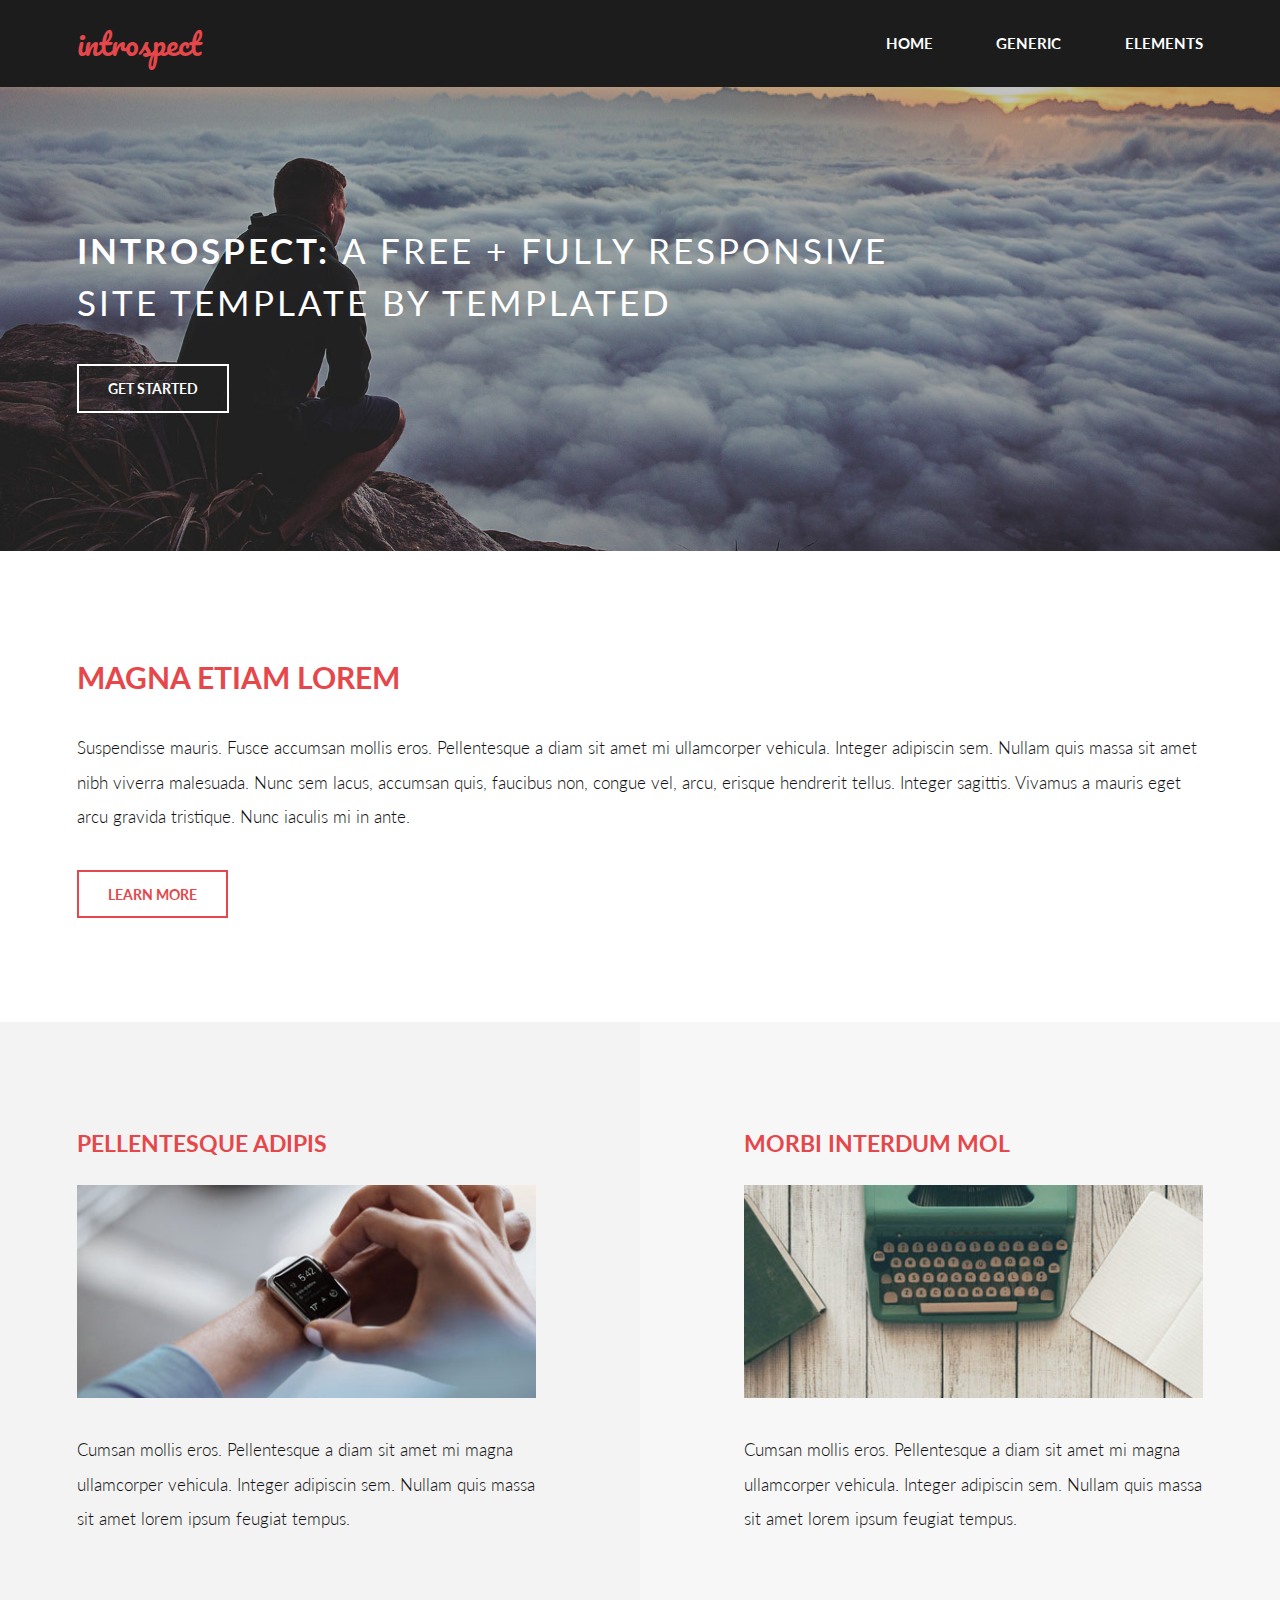
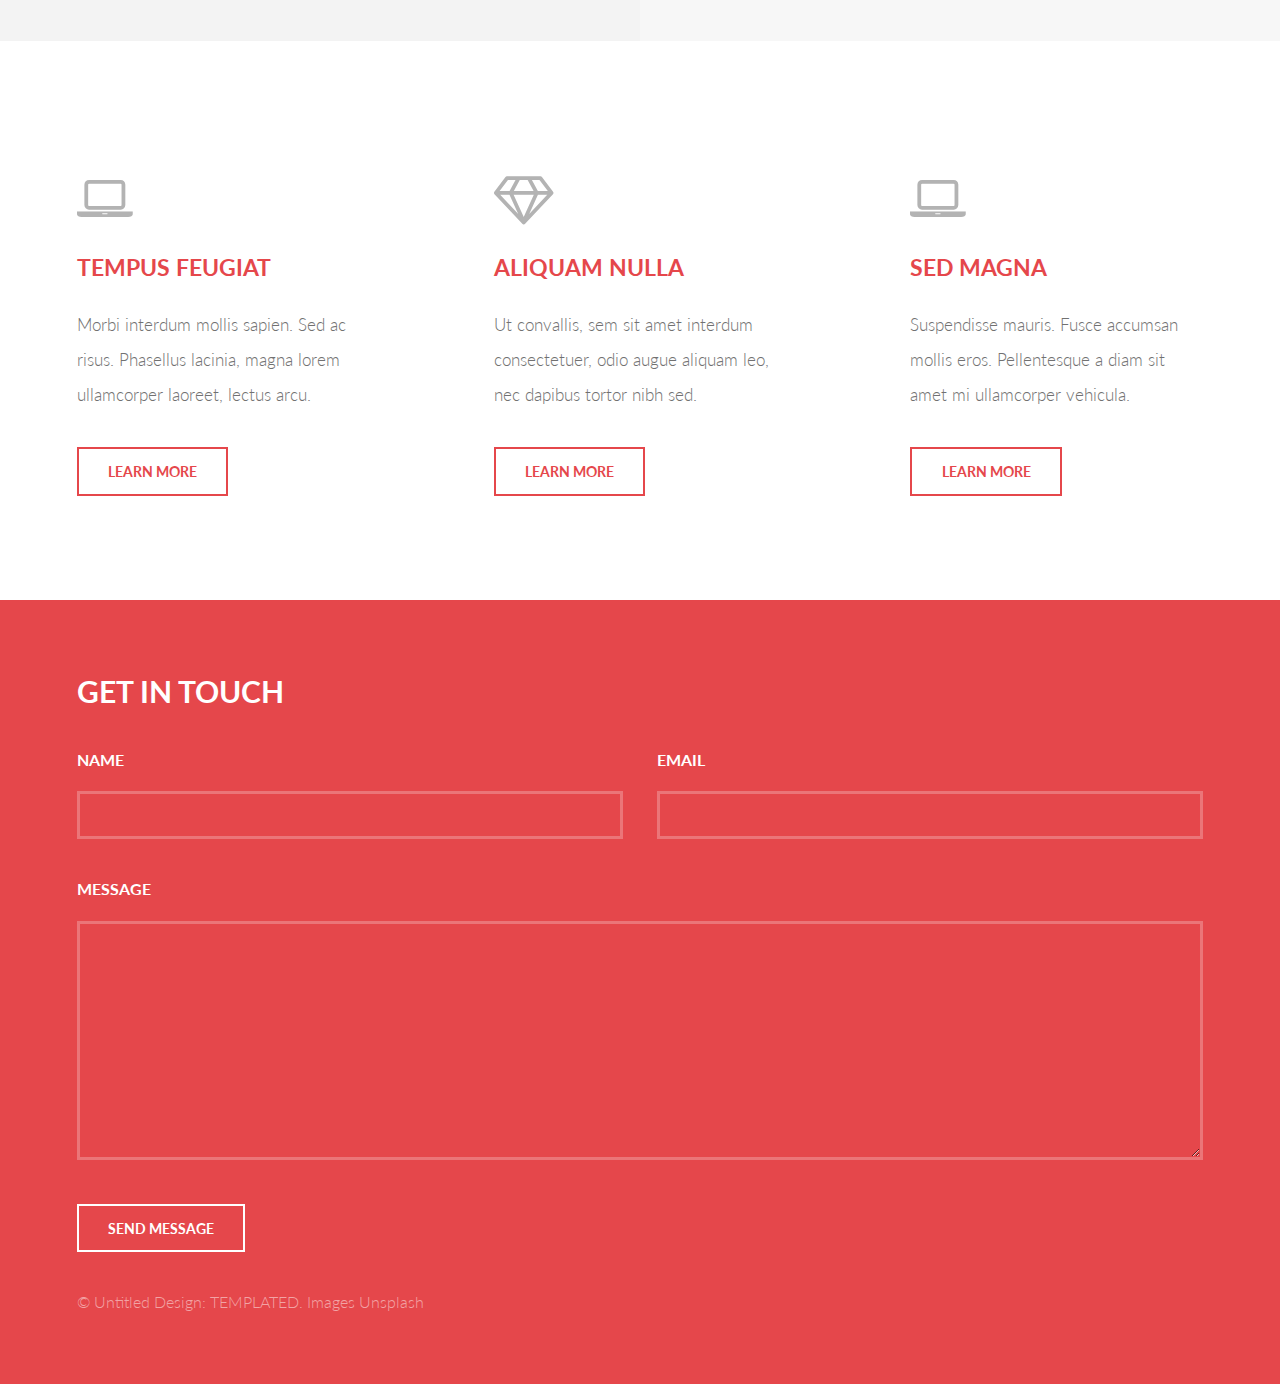
==== index.html @ 963c8dd7 "init" ====
<!DOCTYPE HTML>
<!--
	Introspect by TEMPLATED
	templated.co @templatedco
	Released for free under the Creative Commons Attribution 3.0 license (templated.co/license)
-->
<html>
	<head>
		<title>Introspect by TEMPLATED</title>
		<meta charset="utf-8" />
		<meta name="viewport" content="width=device-width, initial-scale=1, user-scalable=no" />
		<link rel="stylesheet" href="assets/css/main.css" />
	</head>
	<body>

		<!-- Header -->
			<header id="header">
				<div class="inner">
					<a href="index.html" class="logo">introspect</a>
					<nav id="nav">
						<a href="index.html">Home</a>
						<a href="generic.html">Generic</a>
						<a href="elements.html">Elements</a>
					</nav>
				</div>
			</header>
			<a href="#menu" class="navPanelToggle"><span class="fa fa-bars"></span></a>

		<!-- Banner -->
			<section id="banner">
				<div class="inner">
					<h1>Introspect: <span>A free + fully responsive<br />
					site template by TEMPLATED</span></h1>
					<ul class="actions">
						<li><a href="#" class="button alt">Get Started</a></li>
					</ul>
				</div>
			</section>

		<!-- One -->
			<section id="one">
				<div class="inner">
					<header>
						<h2>Magna Etiam Lorem</h2>
					</header>
					<p>Suspendisse mauris. Fusce accumsan mollis eros. Pellentesque a diam sit amet mi ullamcorper vehicula. Integer adipiscin sem. Nullam quis massa sit amet nibh viverra malesuada. Nunc sem lacus, accumsan quis, faucibus non, congue vel, arcu, erisque hendrerit tellus. Integer sagittis. Vivamus a mauris eget arcu gravida tristique. Nunc iaculis mi in ante.</p>
					<ul class="actions">
						<li><a href="#" class="button alt">Learn More</a></li>
					</ul>
				</div>
			</section>

		<!-- Two -->
			<section id="two">
				<div class="inner">
					<article>
						<div class="content">
							<header>
								<h3>Pellentesque adipis</h3>
							</header>
							<div class="image fit">
								<img src="images/pic01.jpg" alt="" />
							</div>
							<p>Cumsan mollis eros. Pellentesque a diam sit amet mi magna ullamcorper vehicula. Integer adipiscin sem. Nullam quis massa sit amet lorem ipsum feugiat tempus.</p>
						</div>
					</article>
					<article class="alt">
						<div class="content">
							<header>
								<h3>Morbi interdum mol</h3>
							</header>
							<div class="image fit">
								<img src="images/pic02.jpg" alt="" />
							</div>
							<p>Cumsan mollis eros. Pellentesque a diam sit amet mi magna ullamcorper vehicula. Integer adipiscin sem. Nullam quis massa sit amet lorem ipsum feugiat tempus.</p>
						</div>
					</article>
				</div>
			</section>

		<!-- Three -->
			<section id="three">
				<div class="inner">
					<article>
						<div class="content">
							<span class="icon fa-laptop"></span>
							<header>
								<h3>Tempus Feugiat</h3>
							</header>
							<p>Morbi interdum mollis sapien. Sed ac risus. Phasellus lacinia, magna lorem ullamcorper laoreet, lectus arcu.</p>
							<ul class="actions">
								<li><a href="#" class="button alt">Learn More</a></li>
							</ul>
						</div>
					</article>
					<article>
						<div class="content">
							<span class="icon fa-diamond"></span>
							<header>
								<h3>Aliquam Nulla</h3>
							</header>
							<p>Ut convallis, sem sit amet interdum consectetuer, odio augue aliquam leo, nec dapibus tortor nibh sed.</p>
							<ul class="actions">
								<li><a href="#" class="button alt">Learn More</a></li>
							</ul>
						</div>
					</article>
					<article>
					<div class="content">
							<span class="icon fa-laptop"></span>
							<header>
								<h3>Sed Magna</h3>
							</header>
							<p>Suspendisse mauris. Fusce accumsan mollis eros. Pellentesque a diam sit amet mi ullamcorper vehicula.</p>
							<ul class="actions">
								<li><a href="#" class="button alt">Learn More</a></li>
							</ul>
						</div>
					</article>
				</div>
			</section>

		<!-- Footer -->
			<section id="footer">
				<div class="inner">
					<header>
						<h2>Get in Touch</h2>
					</header>
					<form method="post" action="#">
						<div class="field half first">
							<label for="name">Name</label>
							<input type="text" name="name" id="name" />
						</div>
						<div class="field half">
							<label for="email">Email</label>
							<input type="text" name="email" id="email" />
						</div>
						<div class="field">
							<label for="message">Message</label>
							<textarea name="message" id="message" rows="6"></textarea>
						</div>
						<ul class="actions">
							<li><input type="submit" value="Send Message" class="alt" /></li>
						</ul>
					</form>
					<div class="copyright">
						&copy; Untitled Design: <a href="https://templated.co/">TEMPLATED</a>. Images <a href="https://unsplash.com/">Unsplash</a>
					</div>
				</div>
			</section>

		<!-- Scripts -->
			<script src="assets/js/jquery.min.js"></script>
			<script src="assets/js/skel.min.js"></script>
			<script src="assets/js/util.js"></script>
			<script src="assets/js/main.js"></script>

	</body>
</html>
---- assets/css/main.css ----
@import url(font-awesome.min.css);
@import url("https://fonts.googleapis.com/css?family=Lato:300,400,700|Pacifico");

/*
	Introspect by TEMPLATED
	templated.co @templatedco
	Released for free under the Creative Commons Attribution 3.0 license (templated.co/license)
*/

/* Reset */

	html, body, div, span, applet, object, iframe, h1, h2, h3, h4, h5, h6, p, blockquote, pre, a, abbr, acronym, address, big, cite, code, del, dfn, em, img, ins, kbd, q, s, samp, small, strike, strong, sub, sup, tt, var, b, u, i, center, dl, dt, dd, ol, ul, li, fieldset, form, label, legend, table, caption, tbody, tfoot, thead, tr, th, td, article, aside, canvas, details, embed, figure, figcaption, footer, header, hgroup, menu, nav, output, ruby, section, summary, time, mark, audio, video {
		margin: 0;
		padding: 0;
		border: 0;
		font-size: 100%;
		font: inherit;
		vertical-align: baseline;
	}

	article, aside, details, figcaption, figure, footer, header, hgroup, menu, nav, section {
		display: block;
	}

	body {
		line-height: 1;
	}

	ol, ul {
		list-style: none;
	}

	blockquote, q {
		quotes: none;
	}

	blockquote:before, blockquote:after, q:before, q:after {
		content: '';
		content: none;
	}

	table {
		border-collapse: collapse;
		border-spacing: 0;
	}

	body {
		-webkit-text-size-adjust: none;
	}

/* Box Model */

	*, *:before, *:after {
		-moz-box-sizing: border-box;
		-webkit-box-sizing: border-box;
		box-sizing: border-box;
	}

/* Containers */

	.container {
		margin-left: auto;
		margin-right: auto;
	}

	.container.\31 25\25 {
		width: 100%;
		max-width: 100em;
		min-width: 80em;
	}

	.container.\37 5\25 {
		width: 60em;
	}

	.container.\35 0\25 {
		width: 40em;
	}

	.container.\32 5\25 {
		width: 20em;
	}

	.container {
		width: 80em;
	}

	@media screen and (max-width: 1680px) {

		.container.\31 25\25 {
			width: 100%;
			max-width: 100em;
			min-width: 80em;
		}

		.container.\37 5\25 {
			width: 60em;
		}

		.container.\35 0\25 {
			width: 40em;
		}

		.container.\32 5\25 {
			width: 20em;
		}

		.container {
			width: 80em;
		}

	}

	@media screen and (max-width: 1280px) {

		.container.\31 25\25 {
			width: 100%;
			max-width: 81.25em;
			min-width: 65em;
		}

		.container.\37 5\25 {
			width: 48.75em;
		}

		.container.\35 0\25 {
			width: 32.5em;
		}

		.container.\32 5\25 {
			width: 16.25em;
		}

		.container {
			width: 65em;
		}

	}

	@media screen and (max-width: 980px) {

		.container.\31 25\25 {
			width: 100%;
			max-width: 112.5%;
			min-width: 90%;
		}

		.container.\37 5\25 {
			width: 67.5%;
		}

		.container.\35 0\25 {
			width: 45%;
		}

		.container.\32 5\25 {
			width: 22.5%;
		}

		.container {
			width: 90%;
		}

	}

	@media screen and (max-width: 736px) {

		.container.\31 25\25 {
			width: 100%;
			max-width: 112.5%;
			min-width: 90%;
		}

		.container.\37 5\25 {
			width: 67.5%;
		}

		.container.\35 0\25 {
			width: 45%;
		}

		.container.\32 5\25 {
			width: 22.5%;
		}

		.container {
			width: 90% !important;
		}

	}

	@media screen and (max-width: 480px) {

		.container.\31 25\25 {
			width: 100%;
			max-width: 112.5%;
			min-width: 90%;
		}

		.container.\37 5\25 {
			width: 67.5%;
		}

		.container.\35 0\25 {
			width: 45%;
		}

		.container.\32 5\25 {
			width: 22.5%;
		}

		.container {
			width: 90% !important;
		}

	}

/* Grid */

	.row {
		border-bottom: solid 1px transparent;
		-moz-box-sizing: border-box;
		-webkit-box-sizing: border-box;
		box-sizing: border-box;
	}

	.row > * {
		float: left;
		-moz-box-sizing: border-box;
		-webkit-box-sizing: border-box;
		box-sizing: border-box;
	}

	.row:after, .row:before {
		content: '';
		display: block;
		clear: both;
		height: 0;
	}

	.row.uniform > * > :first-child {
		margin-top: 0;
	}

	.row.uniform > * > :last-child {
		margin-bottom: 0;
	}

	.row.\30 \25 > * {
		padding: 0 0 0 0em;
	}

	.row.\30 \25 {
		margin: 0 0 -1px 0em;
	}

	.row.uniform.\30 \25 > * {
		padding: 0em 0 0 0em;
	}

	.row.uniform.\30 \25 {
		margin: 0em 0 -1px 0em;
	}

	.row > * {
		padding: 0 0 0 2em;
	}

	.row {
		margin: 0 0 -1px -2em;
	}

	.row.uniform > * {
		padding: 2em 0 0 2em;
	}

	.row.uniform {
		margin: -2em 0 -1px -2em;
	}

	.row.\32 00\25 > * {
		padding: 0 0 0 4em;
	}

	.row.\32 00\25 {
		margin: 0 0 -1px -4em;
	}

	.row.uniform.\32 00\25 > * {
		padding: 4em 0 0 4em;
	}

	.row.uniform.\32 00\25 {
		margin: -4em 0 -1px -4em;
	}

	.row.\31 50\25 > * {
		padding: 0 0 0 3em;
	}

	.row.\31 50\25 {
		margin: 0 0 -1px -3em;
	}

	.row.uniform.\31 50\25 > * {
		padding: 3em 0 0 3em;
	}

	.row.uniform.\31 50\25 {
		margin: -3em 0 -1px -3em;
	}

	.row.\35 0\25 > * {
		padding: 0 0 0 1em;
	}

	.row.\35 0\25 {
		margin: 0 0 -1px -1em;
	}

	.row.uniform.\35 0\25 > * {
		padding: 1em 0 0 1em;
	}

	.row.uniform.\35 0\25 {
		margin: -1em 0 -1px -1em;
	}

	.row.\32 5\25 > * {
		padding: 0 0 0 0.5em;
	}

	.row.\32 5\25 {
		margin: 0 0 -1px -0.5em;
	}

	.row.uniform.\32 5\25 > * {
		padding: 0.5em 0 0 0.5em;
	}

	.row.uniform.\32 5\25 {
		margin: -0.5em 0 -1px -0.5em;
	}

	.\31 2u, .\31 2u\24 {
		width: 100%;
		clear: none;
		margin-left: 0;
	}

	.\31 1u, .\31 1u\24 {
		width: 91.6666666667%;
		clear: none;
		margin-left: 0;
	}

	.\31 0u, .\31 0u\24 {
		width: 83.3333333333%;
		clear: none;
		margin-left: 0;
	}

	.\39 u, .\39 u\24 {
		width: 75%;
		clear: none;
		margin-left: 0;
	}

	.\38 u, .\38 u\24 {
		width: 66.6666666667%;
		clear: none;
		margin-left: 0;
	}

	.\37 u, .\37 u\24 {
		width: 58.3333333333%;
		clear: none;
		margin-left: 0;
	}

	.\36 u, .\36 u\24 {
		width: 50%;
		clear: none;
		margin-left: 0;
	}

	.\35 u, .\35 u\24 {
		width: 41.6666666667%;
		clear: none;
		margin-left: 0;
	}

	.\34 u, .\34 u\24 {
		width: 33.3333333333%;
		clear: none;
		margin-left: 0;
	}

	.\33 u, .\33 u\24 {
		width: 25%;
		clear: none;
		margin-left: 0;
	}

	.\32 u, .\32 u\24 {
		width: 16.6666666667%;
		clear: none;
		margin-left: 0;
	}

	.\31 u, .\31 u\24 {
		width: 8.3333333333%;
		clear: none;
		margin-left: 0;
	}

	.\31 2u\24 + *,
	.\31 1u\24 + *,
	.\31 0u\24 + *,
	.\39 u\24 + *,
	.\38 u\24 + *,
	.\37 u\24 + *,
	.\36 u\24 + *,
	.\35 u\24 + *,
	.\34 u\24 + *,
	.\33 u\24 + *,
	.\32 u\24 + *,
	.\31 u\24 + * {
		clear: left;
	}

	.\-11u {
		margin-left: 91.66667%;
	}

	.\-10u {
		margin-left: 83.33333%;
	}

	.\-9u {
		margin-left: 75%;
	}

	.\-8u {
		margin-left: 66.66667%;
	}

	.\-7u {
		margin-left: 58.33333%;
	}

	.\-6u {
		margin-left: 50%;
	}

	.\-5u {
		margin-left: 41.66667%;
	}

	.\-4u {
		margin-left: 33.33333%;
	}

	.\-3u {
		margin-left: 25%;
	}

	.\-2u {
		margin-left: 16.66667%;
	}

	.\-1u {
		margin-left: 8.33333%;
	}

	@media screen and (max-width: 1680px) {

		.row > * {
			padding: 0 0 0 2em;
		}

		.row {
			margin: 0 0 -1px -2em;
		}

		.row.uniform > * {
			padding: 2em 0 0 2em;
		}

		.row.uniform {
			margin: -2em 0 -1px -2em;
		}

		.row.\32 00\25 > * {
			padding: 0 0 0 4em;
		}

		.row.\32 00\25 {
			margin: 0 0 -1px -4em;
		}

		.row.uniform.\32 00\25 > * {
			padding: 4em 0 0 4em;
		}

		.row.uniform.\32 00\25 {
			margin: -4em 0 -1px -4em;
		}

		.row.\31 50\25 > * {
			padding: 0 0 0 3em;
		}

		.row.\31 50\25 {
			margin: 0 0 -1px -3em;
		}

		.row.uniform.\31 50\25 > * {
			padding: 3em 0 0 3em;
		}

		.row.uniform.\31 50\25 {
			margin: -3em 0 -1px -3em;
		}

		.row.\35 0\25 > * {
			padding: 0 0 0 1em;
		}

		.row.\35 0\25 {
			margin: 0 0 -1px -1em;
		}

		.row.uniform.\35 0\25 > * {
			padding: 1em 0 0 1em;
		}

		.row.uniform.\35 0\25 {
			margin: -1em 0 -1px -1em;
		}

		.row.\32 5\25 > * {
			padding: 0 0 0 0.5em;
		}

		.row.\32 5\25 {
			margin: 0 0 -1px -0.5em;
		}

		.row.uniform.\32 5\25 > * {
			padding: 0.5em 0 0 0.5em;
		}

		.row.uniform.\32 5\25 {
			margin: -0.5em 0 -1px -0.5em;
		}

		.\31 2u\28xlarge\29, .\31 2u\24\28xlarge\29 {
			width: 100%;
			clear: none;
			margin-left: 0;
		}

		.\31 1u\28xlarge\29, .\31 1u\24\28xlarge\29 {
			width: 91.6666666667%;
			clear: none;
			margin-left: 0;
		}

		.\31 0u\28xlarge\29, .\31 0u\24\28xlarge\29 {
			width: 83.3333333333%;
			clear: none;
			margin-left: 0;
		}

		.\39 u\28xlarge\29, .\39 u\24\28xlarge\29 {
			width: 75%;
			clear: none;
			margin-left: 0;
		}

		.\38 u\28xlarge\29, .\38 u\24\28xlarge\29 {
			width: 66.6666666667%;
			clear: none;
			margin-left: 0;
		}

		.\37 u\28xlarge\29, .\37 u\24\28xlarge\29 {
			width: 58.3333333333%;
			clear: none;
			margin-left: 0;
		}

		.\36 u\28xlarge\29, .\36 u\24\28xlarge\29 {
			width: 50%;
			clear: none;
			margin-left: 0;
		}

		.\35 u\28xlarge\29, .\35 u\24\28xlarge\29 {
			width: 41.6666666667%;
			clear: none;
			margin-left: 0;
		}

		.\34 u\28xlarge\29, .\34 u\24\28xlarge\29 {
			width: 33.3333333333%;
			clear: none;
			margin-left: 0;
		}

		.\33 u\28xlarge\29, .\33 u\24\28xlarge\29 {
			width: 25%;
			clear: none;
			margin-left: 0;
		}

		.\32 u\28xlarge\29, .\32 u\24\28xlarge\29 {
			width: 16.6666666667%;
			clear: none;
			margin-left: 0;
		}

		.\31 u\28xlarge\29, .\31 u\24\28xlarge\29 {
			width: 8.3333333333%;
			clear: none;
			margin-left: 0;
		}

		.\31 2u\24\28xlarge\29 + *,
		.\31 1u\24\28xlarge\29 + *,
		.\31 0u\24\28xlarge\29 + *,
		.\39 u\24\28xlarge\29 + *,
		.\38 u\24\28xlarge\29 + *,
		.\37 u\24\28xlarge\29 + *,
		.\36 u\24\28xlarge\29 + *,
		.\35 u\24\28xlarge\29 + *,
		.\34 u\24\28xlarge\29 + *,
		.\33 u\24\28xlarge\29 + *,
		.\32 u\24\28xlarge\29 + *,
		.\31 u\24\28xlarge\29 + * {
			clear: left;
		}

		.\-11u\28xlarge\29 {
			margin-left: 91.66667%;
		}

		.\-10u\28xlarge\29 {
			margin-left: 83.33333%;
		}

		.\-9u\28xlarge\29 {
			margin-left: 75%;
		}

		.\-8u\28xlarge\29 {
			margin-left: 66.66667%;
		}

		.\-7u\28xlarge\29 {
			margin-left: 58.33333%;
		}

		.\-6u\28xlarge\29 {
			margin-left: 50%;
		}

		.\-5u\28xlarge\29 {
			margin-left: 41.66667%;
		}

		.\-4u\28xlarge\29 {
			margin-left: 33.33333%;
		}

		.\-3u\28xlarge\29 {
			margin-left: 25%;
		}

		.\-2u\28xlarge\29 {
			margin-left: 16.66667%;
		}

		.\-1u\28xlarge\29 {
			margin-left: 8.33333%;
		}

	}

	@media screen and (max-width: 1280px) {

		.row > * {
			padding: 0 0 0 1.5em;
		}

		.row {
			margin: 0 0 -1px -1.5em;
		}

		.row.uniform > * {
			padding: 1.5em 0 0 1.5em;
		}

		.row.uniform {
			margin: -1.5em 0 -1px -1.5em;
		}

		.row.\32 00\25 > * {
			padding: 0 0 0 3em;
		}

		.row.\32 00\25 {
			margin: 0 0 -1px -3em;
		}

		.row.uniform.\32 00\25 > * {
			padding: 3em 0 0 3em;
		}

		.row.uniform.\32 00\25 {
			margin: -3em 0 -1px -3em;
		}

		.row.\31 50\25 > * {
			padding: 0 0 0 2.25em;
		}

		.row.\31 50\25 {
			margin: 0 0 -1px -2.25em;
		}

		.row.uniform.\31 50\25 > * {
			padding: 2.25em 0 0 2.25em;
		}

		.row.uniform.\31 50\25 {
			margin: -2.25em 0 -1px -2.25em;
		}

		.row.\35 0\25 > * {
			padding: 0 0 0 0.75em;
		}

		.row.\35 0\25 {
			margin: 0 0 -1px -0.75em;
		}

		.row.uniform.\35 0\25 > * {
			padding: 0.75em 0 0 0.75em;
		}

		.row.uniform.\35 0\25 {
			margin: -0.75em 0 -1px -0.75em;
		}

		.row.\32 5\25 > * {
			padding: 0 0 0 0.375em;
		}

		.row.\32 5\25 {
			margin: 0 0 -1px -0.375em;
		}

		.row.uniform.\32 5\25 > * {
			padding: 0.375em 0 0 0.375em;
		}

		.row.uniform.\32 5\25 {
			margin: -0.375em 0 -1px -0.375em;
		}

		.\31 2u\28large\29, .\31 2u\24\28large\29 {
			width: 100%;
			clear: none;
			margin-left: 0;
		}

		.\31 1u\28large\29, .\31 1u\24\28large\29 {
			width: 91.6666666667%;
			clear: none;
			margin-left: 0;
		}

		.\31 0u\28large\29, .\31 0u\24\28large\29 {
			width: 83.3333333333%;
			clear: none;
			margin-left: 0;
		}

		.\39 u\28large\29, .\39 u\24\28large\29 {
			width: 75%;
			clear: none;
			margin-left: 0;
		}

		.\38 u\28large\29, .\38 u\24\28large\29 {
			width: 66.6666666667%;
			clear: none;
			margin-left: 0;
		}

		.\37 u\28large\29, .\37 u\24\28large\29 {
			width: 58.3333333333%;
			clear: none;
			margin-left: 0;
		}

		.\36 u\28large\29, .\36 u\24\28large\29 {
			width: 50%;
			clear: none;
			margin-left: 0;
		}

		.\35 u\28large\29, .\35 u\24\28large\29 {
			width: 41.6666666667%;
			clear: none;
			margin-left: 0;
		}

		.\34 u\28large\29, .\34 u\24\28large\29 {
			width: 33.3333333333%;
			clear: none;
			margin-left: 0;
		}

		.\33 u\28large\29, .\33 u\24\28large\29 {
			width: 25%;
			clear: none;
			margin-left: 0;
		}

		.\32 u\28large\29, .\32 u\24\28large\29 {
			width: 16.6666666667%;
			clear: none;
			margin-left: 0;
		}

		.\31 u\28large\29, .\31 u\24\28large\29 {
			width: 8.3333333333%;
			clear: none;
			margin-left: 0;
		}

		.\31 2u\24\28large\29 + *,
		.\31 1u\24\28large\29 + *,
		.\31 0u\24\28large\29 + *,
		.\39 u\24\28large\29 + *,
		.\38 u\24\28large\29 + *,
		.\37 u\24\28large\29 + *,
		.\36 u\24\28large\29 + *,
		.\35 u\24\28large\29 + *,
		.\34 u\24\28large\29 + *,
		.\33 u\24\28large\29 + *,
		.\32 u\24\28large\29 + *,
		.\31 u\24\28large\29 + * {
			clear: left;
		}

		.\-11u\28large\29 {
			margin-left: 91.66667%;
		}

		.\-10u\28large\29 {
			margin-left: 83.33333%;
		}

		.\-9u\28large\29 {
			margin-left: 75%;
		}

		.\-8u\28large\29 {
			margin-left: 66.66667%;
		}

		.\-7u\28large\29 {
			margin-left: 58.33333%;
		}

		.\-6u\28large\29 {
			margin-left: 50%;
		}

		.\-5u\28large\29 {
			margin-left: 41.66667%;
		}

		.\-4u\28large\29 {
			margin-left: 33.33333%;
		}

		.\-3u\28large\29 {
			margin-left: 25%;
		}

		.\-2u\28large\29 {
			margin-left: 16.66667%;
		}

		.\-1u\28large\29 {
			margin-left: 8.33333%;
		}

	}

	@media screen and (max-width: 980px) {

		.row > * {
			padding: 0 0 0 1.5em;
		}

		.row {
			margin: 0 0 -1px -1.5em;
		}

		.row.uniform > * {
			padding: 1.5em 0 0 1.5em;
		}

		.row.uniform {
			margin: -1.5em 0 -1px -1.5em;
		}

		.row.\32 00\25 > * {
			padding: 0 0 0 3em;
		}

		.row.\32 00\25 {
			margin: 0 0 -1px -3em;
		}

		.row.uniform.\32 00\25 > * {
			padding: 3em 0 0 3em;
		}

		.row.uniform.\32 00\25 {
			margin: -3em 0 -1px -3em;
		}

		.row.\31 50\25 > * {
			padding: 0 0 0 2.25em;
		}

		.row.\31 50\25 {
			margin: 0 0 -1px -2.25em;
		}

		.row.uniform.\31 50\25 > * {
			padding: 2.25em 0 0 2.25em;
		}

		.row.uniform.\31 50\25 {
			margin: -2.25em 0 -1px -2.25em;
		}

		.row.\35 0\25 > * {
			padding: 0 0 0 0.75em;
		}

		.row.\35 0\25 {
			margin: 0 0 -1px -0.75em;
		}

		.row.uniform.\35 0\25 > * {
			padding: 0.75em 0 0 0.75em;
		}

		.row.uniform.\35 0\25 {
			margin: -0.75em 0 -1px -0.75em;
		}

		.row.\32 5\25 > * {
			padding: 0 0 0 0.375em;
		}

		.row.\32 5\25 {
			margin: 0 0 -1px -0.375em;
		}

		.row.uniform.\32 5\25 > * {
			padding: 0.375em 0 0 0.375em;
		}

		.row.uniform.\32 5\25 {
			margin: -0.375em 0 -1px -0.375em;
		}

		.\31 2u\28medium\29, .\31 2u\24\28medium\29 {
			width: 100%;
			clear: none;
			margin-left: 0;
		}

		.\31 1u\28medium\29, .\31 1u\24\28medium\29 {
			width: 91.6666666667%;
			clear: none;
			margin-left: 0;
		}

		.\31 0u\28medium\29, .\31 0u\24\28medium\29 {
			width: 83.3333333333%;
			clear: none;
			margin-left: 0;
		}

		.\39 u\28medium\29, .\39 u\24\28medium\29 {
			width: 75%;
			clear: none;
			margin-left: 0;
		}

		.\38 u\28medium\29, .\38 u\24\28medium\29 {
			width: 66.6666666667%;
			clear: none;
			margin-left: 0;
		}

		.\37 u\28medium\29, .\37 u\24\28medium\29 {
			width: 58.3333333333%;
			clear: none;
			margin-left: 0;
		}

		.\36 u\28medium\29, .\36 u\24\28medium\29 {
			width: 50%;
			clear: none;
			margin-left: 0;
		}

		.\35 u\28medium\29, .\35 u\24\28medium\29 {
			width: 41.6666666667%;
			clear: none;
			margin-left: 0;
		}

		.\34 u\28medium\29, .\34 u\24\28medium\29 {
			width: 33.3333333333%;
			clear: none;
			margin-left: 0;
		}

		.\33 u\28medium\29, .\33 u\24\28medium\29 {
			width: 25%;
			clear: none;
			margin-left: 0;
		}

		.\32 u\28medium\29, .\32 u\24\28medium\29 {
			width: 16.6666666667%;
			clear: none;
			margin-left: 0;
		}

		.\31 u\28medium\29, .\31 u\24\28medium\29 {
			width: 8.3333333333%;
			clear: none;
			margin-left: 0;
		}

		.\31 2u\24\28medium\29 + *,
		.\31 1u\24\28medium\29 + *,
		.\31 0u\24\28medium\29 + *,
		.\39 u\24\28medium\29 + *,
		.\38 u\24\28medium\29 + *,
		.\37 u\24\28medium\29 + *,
		.\36 u\24\28medium\29 + *,
		.\35 u\24\28medium\29 + *,
		.\34 u\24\28medium\29 + *,
		.\33 u\24\28medium\29 + *,
		.\32 u\24\28medium\29 + *,
		.\31 u\24\28medium\29 + * {
			clear: left;
		}

		.\-11u\28medium\29 {
			margin-left: 91.66667%;
		}

		.\-10u\28medium\29 {
			margin-left: 83.33333%;
		}

		.\-9u\28medium\29 {
			margin-left: 75%;
		}

		.\-8u\28medium\29 {
			margin-left: 66.66667%;
		}

		.\-7u\28medium\29 {
			margin-left: 58.33333%;
		}

		.\-6u\28medium\29 {
			margin-left: 50%;
		}

		.\-5u\28medium\29 {
			margin-left: 41.66667%;
		}

		.\-4u\28medium\29 {
			margin-left: 33.33333%;
		}

		.\-3u\28medium\29 {
			margin-left: 25%;
		}

		.\-2u\28medium\29 {
			margin-left: 16.66667%;
		}

		.\-1u\28medium\29 {
			margin-left: 8.33333%;
		}

	}

	@media screen and (max-width: 736px) {

		.row > * {
			padding: 0 0 0 1.25em;
		}

		.row {
			margin: 0 0 -1px -1.25em;
		}

		.row.uniform > * {
			padding: 1.25em 0 0 1.25em;
		}

		.row.uniform {
			margin: -1.25em 0 -1px -1.25em;
		}

		.row.\32 00\25 > * {
			padding: 0 0 0 2.5em;
		}

		.row.\32 00\25 {
			margin: 0 0 -1px -2.5em;
		}

		.row.uniform.\32 00\25 > * {
			padding: 2.5em 0 0 2.5em;
		}

		.row.uniform.\32 00\25 {
			margin: -2.5em 0 -1px -2.5em;
		}

		.row.\31 50\25 > * {
			padding: 0 0 0 1.875em;
		}

		.row.\31 50\25 {
			margin: 0 0 -1px -1.875em;
		}

		.row.uniform.\31 50\25 > * {
			padding: 1.875em 0 0 1.875em;
		}

		.row.uniform.\31 50\25 {
			margin: -1.875em 0 -1px -1.875em;
		}

		.row.\35 0\25 > * {
			padding: 0 0 0 0.625em;
		}

		.row.\35 0\25 {
			margin: 0 0 -1px -0.625em;
		}

		.row.uniform.\35 0\25 > * {
			padding: 0.625em 0 0 0.625em;
		}

		.row.uniform.\35 0\25 {
			margin: -0.625em 0 -1px -0.625em;
		}

		.row.\32 5\25 > * {
			padding: 0 0 0 0.3125em;
		}

		.row.\32 5\25 {
			margin: 0 0 -1px -0.3125em;
		}

		.row.uniform.\32 5\25 > * {
			padding: 0.3125em 0 0 0.3125em;
		}

		.row.uniform.\32 5\25 {
			margin: -0.3125em 0 -1px -0.3125em;
		}

		.\31 2u\28small\29, .\31 2u\24\28small\29 {
			width: 100%;
			clear: none;
			margin-left: 0;
		}

		.\31 1u\28small\29, .\31 1u\24\28small\29 {
			width: 91.6666666667%;
			clear: none;
			margin-left: 0;
		}

		.\31 0u\28small\29, .\31 0u\24\28small\29 {
			width: 83.3333333333%;
			clear: none;
			margin-left: 0;
		}

		.\39 u\28small\29, .\39 u\24\28small\29 {
			width: 75%;
			clear: none;
			margin-left: 0;
		}

		.\38 u\28small\29, .\38 u\24\28small\29 {
			width: 66.6666666667%;
			clear: none;
			margin-left: 0;
		}

		.\37 u\28small\29, .\37 u\24\28small\29 {
			width: 58.3333333333%;
			clear: none;
			margin-left: 0;
		}

		.\36 u\28small\29, .\36 u\24\28small\29 {
			width: 50%;
			clear: none;
			margin-left: 0;
		}

		.\35 u\28small\29, .\35 u\24\28small\29 {
			width: 41.6666666667%;
			clear: none;
			margin-left: 0;
		}

		.\34 u\28small\29, .\34 u\24\28small\29 {
			width: 33.3333333333%;
			clear: none;
			margin-left: 0;
		}

		.\33 u\28small\29, .\33 u\24\28small\29 {
			width: 25%;
			clear: none;
			margin-left: 0;
		}

		.\32 u\28small\29, .\32 u\24\28small\29 {
			width: 16.6666666667%;
			clear: none;
			margin-left: 0;
		}

		.\31 u\28small\29, .\31 u\24\28small\29 {
			width: 8.3333333333%;
			clear: none;
			margin-left: 0;
		}

		.\31 2u\24\28small\29 + *,
		.\31 1u\24\28small\29 + *,
		.\31 0u\24\28small\29 + *,
		.\39 u\24\28small\29 + *,
		.\38 u\24\28small\29 + *,
		.\37 u\24\28small\29 + *,
		.\36 u\24\28small\29 + *,
		.\35 u\24\28small\29 + *,
		.\34 u\24\28small\29 + *,
		.\33 u\24\28small\29 + *,
		.\32 u\24\28small\29 + *,
		.\31 u\24\28small\29 + * {
			clear: left;
		}

		.\-11u\28small\29 {
			margin-left: 91.66667%;
		}

		.\-10u\28small\29 {
			margin-left: 83.33333%;
		}

		.\-9u\28small\29 {
			margin-left: 75%;
		}

		.\-8u\28small\29 {
			margin-left: 66.66667%;
		}

		.\-7u\28small\29 {
			margin-left: 58.33333%;
		}

		.\-6u\28small\29 {
			margin-left: 50%;
		}

		.\-5u\28small\29 {
			margin-left: 41.66667%;
		}

		.\-4u\28small\29 {
			margin-left: 33.33333%;
		}

		.\-3u\28small\29 {
			margin-left: 25%;
		}

		.\-2u\28small\29 {
			margin-left: 16.66667%;
		}

		.\-1u\28small\29 {
			margin-left: 8.33333%;
		}

	}

	@media screen and (max-width: 480px) {

		.row > * {
			padding: 0 0 0 1.25em;
		}

		.row {
			margin: 0 0 -1px -1.25em;
		}

		.row.uniform > * {
			padding: 1.25em 0 0 1.25em;
		}

		.row.uniform {
			margin: -1.25em 0 -1px -1.25em;
		}

		.row.\32 00\25 > * {
			padding: 0 0 0 2.5em;
		}

		.row.\32 00\25 {
			margin: 0 0 -1px -2.5em;
		}

		.row.uniform.\32 00\25 > * {
			padding: 2.5em 0 0 2.5em;
		}

		.row.uniform.\32 00\25 {
			margin: -2.5em 0 -1px -2.5em;
		}

		.row.\31 50\25 > * {
			padding: 0 0 0 1.875em;
		}

		.row.\31 50\25 {
			margin: 0 0 -1px -1.875em;
		}

		.row.uniform.\31 50\25 > * {
			padding: 1.875em 0 0 1.875em;
		}

		.row.uniform.\31 50\25 {
			margin: -1.875em 0 -1px -1.875em;
		}

		.row.\35 0\25 > * {
			padding: 0 0 0 0.625em;
		}

		.row.\35 0\25 {
			margin: 0 0 -1px -0.625em;
		}

		.row.uniform.\35 0\25 > * {
			padding: 0.625em 0 0 0.625em;
		}

		.row.uniform.\35 0\25 {
			margin: -0.625em 0 -1px -0.625em;
		}

		.row.\32 5\25 > * {
			padding: 0 0 0 0.3125em;
		}

		.row.\32 5\25 {
			margin: 0 0 -1px -0.3125em;
		}

		.row.uniform.\32 5\25 > * {
			padding: 0.3125em 0 0 0.3125em;
		}

		.row.uniform.\32 5\25 {
			margin: -0.3125em 0 -1px -0.3125em;
		}

		.\31 2u\28xsmall\29, .\31 2u\24\28xsmall\29 {
			width: 100%;
			clear: none;
			margin-left: 0;
		}

		.\31 1u\28xsmall\29, .\31 1u\24\28xsmall\29 {
			width: 91.6666666667%;
			clear: none;
			margin-left: 0;
		}

		.\31 0u\28xsmall\29, .\31 0u\24\28xsmall\29 {
			width: 83.3333333333%;
			clear: none;
			margin-left: 0;
		}

		.\39 u\28xsmall\29, .\39 u\24\28xsmall\29 {
			width: 75%;
			clear: none;
			margin-left: 0;
		}

		.\38 u\28xsmall\29, .\38 u\24\28xsmall\29 {
			width: 66.6666666667%;
			clear: none;
			margin-left: 0;
		}

		.\37 u\28xsmall\29, .\37 u\24\28xsmall\29 {
			width: 58.3333333333%;
			clear: none;
			margin-left: 0;
		}

		.\36 u\28xsmall\29, .\36 u\24\28xsmall\29 {
			width: 50%;
			clear: none;
			margin-left: 0;
		}

		.\35 u\28xsmall\29, .\35 u\24\28xsmall\29 {
			width: 41.6666666667%;
			clear: none;
			margin-left: 0;
		}

		.\34 u\28xsmall\29, .\34 u\24\28xsmall\29 {
			width: 33.3333333333%;
			clear: none;
			margin-left: 0;
		}

		.\33 u\28xsmall\29, .\33 u\24\28xsmall\29 {
			width: 25%;
			clear: none;
			margin-left: 0;
		}

		.\32 u\28xsmall\29, .\32 u\24\28xsmall\29 {
			width: 16.6666666667%;
			clear: none;
			margin-left: 0;
		}

		.\31 u\28xsmall\29, .\31 u\24\28xsmall\29 {
			width: 8.3333333333%;
			clear: none;
			margin-left: 0;
		}

		.\31 2u\24\28xsmall\29 + *,
		.\31 1u\24\28xsmall\29 + *,
		.\31 0u\24\28xsmall\29 + *,
		.\39 u\24\28xsmall\29 + *,
		.\38 u\24\28xsmall\29 + *,
		.\37 u\24\28xsmall\29 + *,
		.\36 u\24\28xsmall\29 + *,
		.\35 u\24\28xsmall\29 + *,
		.\34 u\24\28xsmall\29 + *,
		.\33 u\24\28xsmall\29 + *,
		.\32 u\24\28xsmall\29 + *,
		.\31 u\24\28xsmall\29 + * {
			clear: left;
		}

		.\-11u\28xsmall\29 {
			margin-left: 91.66667%;
		}

		.\-10u\28xsmall\29 {
			margin-left: 83.33333%;
		}

		.\-9u\28xsmall\29 {
			margin-left: 75%;
		}

		.\-8u\28xsmall\29 {
			margin-left: 66.66667%;
		}

		.\-7u\28xsmall\29 {
			margin-left: 58.33333%;
		}

		.\-6u\28xsmall\29 {
			margin-left: 50%;
		}

		.\-5u\28xsmall\29 {
			margin-left: 41.66667%;
		}

		.\-4u\28xsmall\29 {
			margin-left: 33.33333%;
		}

		.\-3u\28xsmall\29 {
			margin-left: 25%;
		}

		.\-2u\28xsmall\29 {
			margin-left: 16.66667%;
		}

		.\-1u\28xsmall\29 {
			margin-left: 8.33333%;
		}

	}

/* Basic */

	@-ms-viewport {
		width: device-width;
	}

	body {
		-ms-overflow-style: scrollbar;
	}

	@media screen and (max-width: 480px) {

		html, body {
			min-width: 320px;
		}

	}

	body {
		background: #fff;
	}

		body.is-loading *, body.is-loading *:before, body.is-loading *:after {
			-moz-animation: none !important;
			-webkit-animation: none !important;
			-ms-animation: none !important;
			animation: none !important;
			-moz-transition: none !important;
			-webkit-transition: none !important;
			-ms-transition: none !important;
			transition: none !important;
		}

/* Type */

	body {
		background-color: #fff;
		color: #111111;
	}

	body, input, select, textarea {
		font-family: "Lato", sans-serif;
		font-size: 15pt;
		font-weight: 300;
		line-height: 2;
	}

		@media screen and (max-width: 1680px) {

			body, input, select, textarea {
				font-size: 13pt;
			}

		}

		@media screen and (max-width: 1280px) {

			body, input, select, textarea {
				font-size: 13pt;
			}

		}

		@media screen and (max-width: 980px) {

			body, input, select, textarea {
				font-size: 12pt;
			}

		}

		@media screen and (max-width: 736px) {

			body, input, select, textarea {
				font-size: 12pt;
			}

		}

		@media screen and (max-width: 480px) {

			body, input, select, textarea {
				font-size: 12pt;
			}

		}

	a {
		-moz-transition: color 0.2s ease-in-out;
		-webkit-transition: color 0.2s ease-in-out;
		-ms-transition: color 0.2s ease-in-out;
		transition: color 0.2s ease-in-out;
		text-decoration: none;
	}

		a:hover {
			text-decoration: underline;
		}

	strong, b {
		font-weight: 700;
	}

	em, i {
		font-style: italic;
	}

	p {
		margin: 0 0 2em 0;
	}

	h1, h2, h3, h4, h5, h6 {
		font-weight: 700;
		line-height: 1.5;
		margin: 0 0 1em 0;
		text-transform: uppercase;
	}

		h1 a, h2 a, h3 a, h4 a, h5 a, h6 a {
			color: inherit;
			text-decoration: none;
		}

	h1 {
		font-size: 2em;
		margin: 0 0 0.25em 0;
	}

	h2 {
		font-size: 1.75em;
	}

	h3 {
		font-size: 1.35em;
	}

	h4 {
		font-size: 1.1em;
	}

	h5 {
		font-size: 0.9em;
	}

	h6 {
		font-size: 0.7em;
	}

	@media screen and (max-width: 736px) {

		h1 {
			font-size: 1.5em;
		}

		h2 {
			font-size: 1.25em;
		}

		h3 {
			font-size: 1.1em;
		}

	}

	sub {
		font-size: 0.8em;
		position: relative;
		top: 0.5em;
	}

	sup {
		font-size: 0.8em;
		position: relative;
		top: -0.5em;
	}

	blockquote {
		border-left: solid 4px;
		font-style: italic;
		margin: 0 0 2em 0;
		padding: 0.5em 0 0.5em 2em;
	}

	code {
		border-radius: 0;
		border: solid 1px;
		font-family: "Courier New", monospace;
		font-size: 0.9em;
		margin: 0 0.25em;
		padding: 0.25em 0.65em;
	}

	pre {
		-webkit-overflow-scrolling: touch;
		font-family: "Courier New", monospace;
		font-size: 0.9em;
		margin: 0 0 2em 0;
	}

		pre code {
			display: block;
			line-height: 1.75;
			padding: 1em 1.5em;
			overflow-x: auto;
		}

	hr {
		border: 0;
		border-bottom: solid 1px;
		margin: 2em 0;
	}

		hr.major {
			margin: 3em 0;
		}

	.align-left {
		text-align: left;
	}

	.align-center {
		text-align: center;
	}

	.align-right {
		text-align: right;
	}

	input, select, textarea {
		color: #e5474b;
	}

	a {
		color: #e5474b;
	}

	strong, b {
		color: #e5474b;
	}

	h1, h2, h3, h4, h5, h6 {
		color: #e5474b;
	}

	blockquote {
		border-left-color: #e5474b;
	}

	code {
		background: none;
		border-color: #e5474b;
	}

	hr {
		border-bottom-color: #e5474b;
	}

/* Box */

	.box {
		border-radius: 0;
		border: solid 1px;
		margin-bottom: 2em;
		padding: 1.5em;
	}

		.box > :last-child,
		.box > :last-child > :last-child,
		.box > :last-child > :last-child > :last-child {
			margin-bottom: 0;
		}

		.box.alt {
			border: 0;
			border-radius: 0;
			padding: 0;
		}

	.box {
		border-color: #e5474b;
	}

/* Button */

	input[type="submit"],
	input[type="reset"],
	input[type="button"],
	button,
	.button {
		-moz-appearance: none;
		-webkit-appearance: none;
		-ms-appearance: none;
		appearance: none;
		-moz-transition: background-color 0.2s ease-in-out, color 0.2s ease-in-out;
		-webkit-transition: background-color 0.2s ease-in-out, color 0.2s ease-in-out;
		-ms-transition: background-color 0.2s ease-in-out, color 0.2s ease-in-out;
		transition: background-color 0.2s ease-in-out, color 0.2s ease-in-out;
		border-radius: 0;
		border: 0;
		cursor: pointer;
		display: inline-block;
		font-size: .8em;
		font-weight: 700;
		height: 3.5em;
		line-height: 3.65em;
		padding: 0 2.25em;
		text-align: center;
		text-decoration: none;
		text-transform: uppercase;
		white-space: nowrap;
	}

		input[type="submit"]:hover,
		input[type="reset"]:hover,
		input[type="button"]:hover,
		button:hover,
		.button:hover {
			text-decoration: none;
		}

		input[type="submit"].icon,
		input[type="reset"].icon,
		input[type="button"].icon,
		button.icon,
		.button.icon {
			padding-left: 1.35em;
		}

			input[type="submit"].icon:before,
			input[type="reset"].icon:before,
			input[type="button"].icon:before,
			button.icon:before,
			.button.icon:before {
				margin-right: 0.5em;
			}

		input[type="submit"].fit,
		input[type="reset"].fit,
		input[type="button"].fit,
		button.fit,
		.button.fit {
			display: block;
			margin: 0 0 1em 0;
			width: 100%;
		}

		input[type="submit"].small,
		input[type="reset"].small,
		input[type="button"].small,
		button.small,
		.button.small {
			font-size: 0.8em;
		}

		input[type="submit"].big,
		input[type="reset"].big,
		input[type="button"].big,
		button.big,
		.button.big {
			font-size: 1.35em;
		}

		input[type="submit"].disabled, input[type="submit"]:disabled,
		input[type="reset"].disabled,
		input[type="reset"]:disabled,
		input[type="button"].disabled,
		input[type="button"]:disabled,
		button.disabled,
		button:disabled,
		.button.disabled,
		.button:disabled {
			-moz-pointer-events: none;
			-webkit-pointer-events: none;
			-ms-pointer-events: none;
			pointer-events: none;
			opacity: 0.25;
		}

	input[type="submit"],
	input[type="reset"],
	input[type="button"],
	button,
	.button {
		background-color: #5a5a5a;
		color: #ffffff !important;
	}

		input[type="submit"]:hover,
		input[type="reset"]:hover,
		input[type="button"]:hover,
		button:hover,
		.button:hover {
			background-color: #676767;
		}

		input[type="submit"]:active,
		input[type="reset"]:active,
		input[type="button"]:active,
		button:active,
		.button:active {
			background-color: #4d4d4d;
		}

		input[type="submit"].alt,
		input[type="reset"].alt,
		input[type="button"].alt,
		button.alt,
		.button.alt {
			background-color: transparent;
			box-shadow: inset 0 0 0 2px #e5474b;
			color: #e5474b !important;
		}

			input[type="submit"].alt:hover,
			input[type="reset"].alt:hover,
			input[type="button"].alt:hover,
			button.alt:hover,
			.button.alt:hover {
				background: #fceced;
			}

			input[type="submit"].alt:active,
			input[type="reset"].alt:active,
			input[type="button"].alt:active,
			button.alt:active,
			.button.alt:active {
				background-color: #f9dadb;
			}

			input[type="submit"].alt.icon:before,
			input[type="reset"].alt.icon:before,
			input[type="button"].alt.icon:before,
			button.alt.icon:before,
			.button.alt.icon:before {
				color: #717171;
			}

		input[type="submit"].special,
		input[type="reset"].special,
		input[type="button"].special,
		button.special,
		.button.special {
			background-color: #e5474b;
			color: #ffffff !important;
		}

			input[type="submit"].special:hover,
			input[type="reset"].special:hover,
			input[type="button"].special:hover,
			button.special:hover,
			.button.special:hover {
				background-color: #e85d61;
			}

			input[type="submit"].special:active,
			input[type="reset"].special:active,
			input[type="button"].special:active,
			button.special:active,
			.button.special:active {
				background-color: #e23135;
			}

/* Form */

	form {
		margin: 0 0 2em 0;
	}

		form .field {
			margin: 0 0 2em 0;
		}

			form .field.half {
				width: 50%;
				float: left;
				padding: 0 0 0 1em;
			}

				form .field.half.first {
					padding: 0 1em 0 0;
				}

		form > .actions {
			margin: 2.5em 0 0 0 !important;
		}

		@media screen and (max-width: 736px) {

			form .field {
				margin: 0 0 1.5em 0;
			}

				form .field.half {
					padding: 0 0 0 0.75em;
				}

					form .field.half.first {
						padding: 0 0.75em 0 0;
					}

			form > .actions {
				margin: 2em 0 0 0 !important;
			}

		}

		@media screen and (max-width: 480px) {

			form .field.half {
				width: 100%;
				float: none;
				padding: 0;
			}

				form .field.half.first {
					padding: 0;
				}

		}

	label {
		display: block;
		font-size: 0.9em;
		text-transform: uppercase;
		font-weight: 700;
		margin: 0 0 1em 0;
	}

	input[type="text"],
	input[type="password"],
	input[type="email"],
	select,
	textarea {
		-moz-appearance: none;
		-webkit-appearance: none;
		-ms-appearance: none;
		appearance: none;
		border-radius: 0;
		border: none;
		border: solid 3px;
		color: inherit;
		display: block;
		outline: 0;
		padding: 0 1em;
		text-decoration: none;
		width: 100%;
	}

		input[type="text"]:invalid,
		input[type="password"]:invalid,
		input[type="email"]:invalid,
		select:invalid,
		textarea:invalid {
			box-shadow: none;
		}

	.select-wrapper {
		text-decoration: none;
		display: block;
		position: relative;
	}

		.select-wrapper:before {
			-moz-osx-font-smoothing: grayscale;
			-webkit-font-smoothing: antialiased;
			font-family: FontAwesome;
			font-style: normal;
			font-weight: normal;
			text-transform: none !important;
		}

		.select-wrapper:before {
			content: '\f078';
			display: block;
			height: 2.75em;
			line-height: 2.75em;
			pointer-events: none;
			position: absolute;
			right: 0;
			text-align: center;
			top: 0;
			width: 2.75em;
		}

		.select-wrapper select::-ms-expand {
			display: none;
		}

	input[type="text"],
	input[type="password"],
	input[type="email"],
	select {
		height: 2.75em;
	}

	textarea {
		padding: 0.75em 1em;
	}

	input[type="checkbox"],
	input[type="radio"] {
		-moz-appearance: none;
		-webkit-appearance: none;
		-ms-appearance: none;
		appearance: none;
		display: block;
		float: left;
		margin-right: -2em;
		opacity: 0;
		width: 1em;
		z-index: -1;
	}

		input[type="checkbox"] + label,
		input[type="radio"] + label {
			text-decoration: none;
			cursor: pointer;
			display: inline-block;
			font-size: 1em;
			font-weight: 300;
			padding-left: 2.4em;
			padding-right: 0.75em;
			position: relative;
		}

			input[type="checkbox"] + label:before,
			input[type="radio"] + label:before {
				-moz-osx-font-smoothing: grayscale;
				-webkit-font-smoothing: antialiased;
				font-family: FontAwesome;
				font-style: normal;
				font-weight: normal;
				text-transform: none !important;
			}

			input[type="checkbox"] + label:before,
			input[type="radio"] + label:before {
				border-radius: 0;
				border: solid 1px;
				content: '';
				display: inline-block;
				height: 1.65em;
				left: 0;
				line-height: 1.58125em;
				position: absolute;
				text-align: center;
				top: 0;
				width: 1.65em;
			}

		input[type="checkbox"]:checked + label:before,
		input[type="radio"]:checked + label:before {
			content: '\f00c';
		}

	input[type="checkbox"] + label:before {
		border-radius: 0;
	}

	input[type="radio"] + label:before {
		border-radius: 100%;
	}

	::-webkit-input-placeholder {
		opacity: 1.0;
	}

	:-moz-placeholder {
		opacity: 1.0;
	}

	::-moz-placeholder {
		opacity: 1.0;
	}

	:-ms-input-placeholder {
		opacity: 1.0;
	}

	.formerize-placeholder {
		opacity: 1.0;
	}

	label {
		color: #e5474b;
	}

	input[type="text"],
	input[type="password"],
	input[type="email"],
	select,
	textarea {
		background: none;
		border-color: #fceced;
	}

		input[type="text"]:focus,
		input[type="password"]:focus,
		input[type="email"]:focus,
		select:focus,
		textarea:focus {
			border-color: #e5474b;
			box-shadow: 0 0 0 1px #e5474b;
		}

	.select-wrapper:before {
		color: #e5474b;
	}

	input[type="checkbox"] + label,
	input[type="radio"] + label {
		color: #111111;
	}

		input[type="checkbox"] + label:before,
		input[type="radio"] + label:before {
			background: none;
			border-color: #e5474b;
		}

	input[type="checkbox"]:checked + label:before,
	input[type="radio"]:checked + label:before {
		background-color: #e5474b;
		border-color: #e5474b;
		color: #ffffff;
	}

	input[type="checkbox"]:focus + label:before,
	input[type="radio"]:focus + label:before {
		border-color: #e5474b;
		box-shadow: 0 0 0 1px #e5474b;
	}

	::-webkit-input-placeholder {
		color: #717171 !important;
	}

	:-moz-placeholder {
		color: #717171 !important;
	}

	::-moz-placeholder {
		color: #717171 !important;
	}

	:-ms-input-placeholder {
		color: #717171 !important;
	}

	.formerize-placeholder {
		color: #717171 !important;
	}

/* Icon */

	.icon {
		text-decoration: none;
		border-bottom: none;
		position: relative;
	}

		.icon:before {
			-moz-osx-font-smoothing: grayscale;
			-webkit-font-smoothing: antialiased;
			font-family: FontAwesome;
			font-style: normal;
			font-weight: normal;
			text-transform: none !important;
		}

		.icon > .label {
			display: none;
		}

/* Image */

	.image {
		border-radius: 0;
		border: 0;
		display: inline-block;
		position: relative;
	}

		.image img {
			border-radius: 0;
			display: block;
		}

		.image.left, .image.right {
			max-width: 40%;
		}

			.image.left img, .image.right img {
				width: 100%;
			}

		.image.left {
			float: left;
			margin: 0 1.5em 1em 0;
			top: 0.25em;
		}

		.image.right {
			float: right;
			margin: 0 0 1em 1.5em;
			top: 0.25em;
		}

		.image.fit {
			display: block;
			margin: 0 0 2em 0;
			width: 100%;
		}

			.image.fit img {
				width: 100%;
			}

		.image.main {
			display: block;
			margin: 0 0 3em 0;
			width: 100%;
		}

			.image.main img {
				width: 100%;
			}

/* List */

	ol {
		list-style: decimal;
		margin: 0 0 2em 0;
		padding-left: 1.25em;
	}

		ol li {
			padding-left: 0.25em;
		}

	ul {
		list-style: disc;
		margin: 0 0 2em 0;
		padding-left: 1em;
	}

		ul li {
			padding-left: 0.5em;
		}

		ul.alt {
			list-style: none;
			padding-left: 0;
		}

			ul.alt li {
				border-top: solid 1px;
				padding: 0.5em 0;
			}

				ul.alt li:first-child {
					border-top: 0;
					padding-top: 0;
				}

		ul.icons {
			cursor: default;
			list-style: none;
			padding-left: 0;
		}

			ul.icons li {
				display: inline-block;
				padding: 0 1em 0 0;
			}

				ul.icons li:last-child {
					padding-right: 0;
				}

				ul.icons li .icon:before {
					font-size: 2em;
				}

		ul.actions {
			cursor: default;
			list-style: none;
			padding-left: 0;
		}

			ul.actions li {
				display: inline-block;
				padding: 0 1em 0 0;
				vertical-align: middle;
			}

				ul.actions li:last-child {
					padding-right: 0;
				}

			ul.actions.small li {
				padding: 0 0.5em 0 0;
			}

			ul.actions.vertical li {
				display: block;
				padding: 1em 0 0 0;
			}

				ul.actions.vertical li:first-child {
					padding-top: 0;
				}

				ul.actions.vertical li > * {
					margin-bottom: 0;
				}

			ul.actions.vertical.small li {
				padding: 0.5em 0 0 0;
			}

				ul.actions.vertical.small li:first-child {
					padding-top: 0;
				}

			ul.actions.fit {
				display: table;
				margin-left: -1em;
				padding: 0;
				table-layout: fixed;
				width: calc(100% + 1em);
			}

				ul.actions.fit li {
					display: table-cell;
					padding: 0 0 0 1em;
				}

					ul.actions.fit li > * {
						margin-bottom: 0;
					}

				ul.actions.fit.small {
					margin-left: -0.5em;
					width: calc(100% + 0.5em);
				}

					ul.actions.fit.small li {
						padding: 0 0 0 0.5em;
					}

	dl {
		margin: 0 0 2em 0;
	}

		dl dt {
			display: block;
			font-weight: 700;
			margin: 0 0 1em 0;
		}

		dl dd {
			margin-left: 2em;
		}

	ul.alt li {
		border-top-color: #e5474b;
	}

/* Section/Article */

	section.special, article.special {
		text-align: center;
	}

	section .inner {
		max-width: 65em;
		width: calc(100% - 6em);
		margin: 0 auto;
	}

		@media screen and (max-width: 480px) {

			section .inner {
				max-width: 90%;
				width: 90%;
			}

		}

	header p {
		position: relative;
		margin: 0 0 1.5em 0;
	}

	header h2 + p {
		font-size: 1.25em;
		margin-top: -1em;
	}

	header h3 + p {
		font-size: 1.1em;
		margin-top: -0.8em;
	}

	header h4 + p,
	header h5 + p,
	header h6 + p {
		font-size: 0.9em;
		margin-top: -0.6em;
	}

	header p {
		color: #717171;
	}

/* Table */

	.table-wrapper {
		-webkit-overflow-scrolling: touch;
		overflow-x: auto;
	}

	table {
		margin: 0 0 2em 0;
		width: 100%;
	}

		table tbody tr {
			border: solid 1px;
			border-left: 0;
			border-right: 0;
		}

		table td {
			padding: 0.75em 0.75em;
		}

		table th {
			font-size: 0.9em;
			font-weight: 700;
			padding: 0 0.75em 0.75em 0.75em;
			text-align: left;
		}

		table thead {
			border-bottom: solid 2px;
		}

		table tfoot {
			border-top: solid 2px;
		}

		table.alt {
			border-collapse: separate;
		}

			table.alt tbody tr td {
				border: solid 1px;
				border-left-width: 0;
				border-top-width: 0;
			}

				table.alt tbody tr td:first-child {
					border-left-width: 1px;
				}

			table.alt tbody tr:first-child td {
				border-top-width: 1px;
			}

			table.alt thead {
				border-bottom: 0;
			}

			table.alt tfoot {
				border-top: 0;
			}

	table tbody tr {
		border-color: #e5474b;
	}

		table tbody tr:nth-child(2n + 1) {
			background-color: none;
		}

	table th {
		color: #e5474b;
	}

	table thead {
		border-bottom-color: #e5474b;
	}

	table tfoot {
		border-top-color: #e5474b;
	}

	table.alt tbody tr td {
		border-color: #e5474b;
	}

/* Wrapper */

	.wrapper {
		position: relative;
	}

		.wrapper > .inner {
			margin: 0 auto;
			width: 60em;
		}

		.wrapper.style1 {
			background-color: #e5474b;
			color: #f2a3a5;
		}

			.wrapper.style1 input, .wrapper.style1 select, .wrapper.style1 textarea {
				color: #ffffff;
			}

			.wrapper.style1 a {
				color: #ffffff;
			}

			.wrapper.style1 strong, .wrapper.style1 b {
				color: #ffffff;
			}

			.wrapper.style1 h1, .wrapper.style1 h2, .wrapper.style1 h3, .wrapper.style1 h4, .wrapper.style1 h5, .wrapper.style1 h6 {
				color: #fff;
			}

			.wrapper.style1 blockquote {
				border-left-color: #fff;
			}

			.wrapper.style1 code {
				background: none;
				border-color: #fff;
			}

			.wrapper.style1 hr {
				border-bottom-color: #fff;
			}

			.wrapper.style1 .box {
				border-color: #fff;
			}

			.wrapper.style1 input[type="submit"],
			.wrapper.style1 input[type="reset"],
			.wrapper.style1 input[type="button"],
			.wrapper.style1 button,
			.wrapper.style1 .button {
				background-color: #5a5a5a;
				color: #ffffff !important;
			}

				.wrapper.style1 input[type="submit"]:hover,
				.wrapper.style1 input[type="reset"]:hover,
				.wrapper.style1 input[type="button"]:hover,
				.wrapper.style1 button:hover,
				.wrapper.style1 .button:hover {
					background-color: #676767;
				}

				.wrapper.style1 input[type="submit"]:active,
				.wrapper.style1 input[type="reset"]:active,
				.wrapper.style1 input[type="button"]:active,
				.wrapper.style1 button:active,
				.wrapper.style1 .button:active {
					background-color: #4d4d4d;
				}

				.wrapper.style1 input[type="submit"].alt,
				.wrapper.style1 input[type="reset"].alt,
				.wrapper.style1 input[type="button"].alt,
				.wrapper.style1 button.alt,
				.wrapper.style1 .button.alt {
					background-color: transparent;
					box-shadow: inset 0 0 0 2px #fff;
					color: #ffffff !important;
				}

					.wrapper.style1 input[type="submit"].alt:hover,
					.wrapper.style1 input[type="reset"].alt:hover,
					.wrapper.style1 input[type="button"].alt:hover,
					.wrapper.style1 button.alt:hover,
					.wrapper.style1 .button.alt:hover {
						background: rgba(255, 255, 255, 0.25);
					}

					.wrapper.style1 input[type="submit"].alt:active,
					.wrapper.style1 input[type="reset"].alt:active,
					.wrapper.style1 input[type="button"].alt:active,
					.wrapper.style1 button.alt:active,
					.wrapper.style1 .button.alt:active {
						background-color: rgba(255, 255, 255, 0.2);
					}

					.wrapper.style1 input[type="submit"].alt.icon:before,
					.wrapper.style1 input[type="reset"].alt.icon:before,
					.wrapper.style1 input[type="button"].alt.icon:before,
					.wrapper.style1 button.alt.icon:before,
					.wrapper.style1 .button.alt.icon:before {
						color: #f8d1d2;
					}

				.wrapper.style1 input[type="submit"].special,
				.wrapper.style1 input[type="reset"].special,
				.wrapper.style1 input[type="button"].special,
				.wrapper.style1 button.special,
				.wrapper.style1 .button.special {
					background-color: #ffffff;
					color: #e5474b !important;
				}

			.wrapper.style1 label {
				color: #ffffff;
			}

			.wrapper.style1 input[type="text"],
			.wrapper.style1 input[type="password"],
			.wrapper.style1 input[type="email"],
			.wrapper.style1 select,
			.wrapper.style1 textarea {
				background: none;
				border-color: rgba(255, 255, 255, 0.25);
			}

				.wrapper.style1 input[type="text"]:focus,
				.wrapper.style1 input[type="password"]:focus,
				.wrapper.style1 input[type="email"]:focus,
				.wrapper.style1 select:focus,
				.wrapper.style1 textarea:focus {
					border-color: #ffffff;
					box-shadow: 0 0 0 1px #ffffff;
				}

			.wrapper.style1 .select-wrapper:before {
				color: #fff;
			}

			.wrapper.style1 input[type="checkbox"] + label,
			.wrapper.style1 input[type="radio"] + label {
				color: #f2a3a5;
			}

				.wrapper.style1 input[type="checkbox"] + label:before,
				.wrapper.style1 input[type="radio"] + label:before {
					background: none;
					border-color: #fff;
				}

			.wrapper.style1 input[type="checkbox"]:checked + label:before,
			.wrapper.style1 input[type="radio"]:checked + label:before {
				background-color: #ffffff;
				border-color: #ffffff;
				color: #e5474b;
			}

			.wrapper.style1 input[type="checkbox"]:focus + label:before,
			.wrapper.style1 input[type="radio"]:focus + label:before {
				border-color: #ffffff;
				box-shadow: 0 0 0 1px #ffffff;
			}

			.wrapper.style1 ::-webkit-input-placeholder {
				color: #f8d1d2 !important;
			}

			.wrapper.style1 :-moz-placeholder {
				color: #f8d1d2 !important;
			}

			.wrapper.style1 ::-moz-placeholder {
				color: #f8d1d2 !important;
			}

			.wrapper.style1 :-ms-input-placeholder {
				color: #f8d1d2 !important;
			}

			.wrapper.style1 .formerize-placeholder {
				color: #f8d1d2 !important;
			}

			.wrapper.style1 ul.alt li {
				border-top-color: #fff;
			}

			.wrapper.style1 header p {
				color: #f8d1d2;
			}

			.wrapper.style1 table tbody tr {
				border-color: #fff;
			}

				.wrapper.style1 table tbody tr:nth-child(2n + 1) {
					background-color: none;
				}

			.wrapper.style1 table th {
				color: #ffffff;
			}

			.wrapper.style1 table thead {
				border-bottom-color: #fff;
			}

			.wrapper.style1 table tfoot {
				border-top-color: #fff;
			}

			.wrapper.style1 table.alt tbody tr td {
				border-color: #fff;
			}

		.wrapper.style2 {
			background-color: #5a5a5a;
			color: #d5d5d5;
		}

			.wrapper.style2 input, .wrapper.style2 select, .wrapper.style2 textarea {
				color: #ffffff;
			}

			.wrapper.style2 a {
				color: #e5474b;
			}

			.wrapper.style2 strong, .wrapper.style2 b {
				color: #ffffff;
			}

			.wrapper.style2 blockquote {
				border-left-color: rgba(255, 255, 255, 0.15);
			}

			.wrapper.style2 code {
				background: rgba(255, 255, 255, 0.075);
				border-color: rgba(255, 255, 255, 0.15);
			}

			.wrapper.style2 hr {
				border-bottom-color: rgba(255, 255, 255, 0.15);
			}

			.wrapper.style2 .box {
				border-color: rgba(255, 255, 255, 0.15);
			}

			.wrapper.style2 input[type="submit"],
			.wrapper.style2 input[type="reset"],
			.wrapper.style2 input[type="button"],
			.wrapper.style2 button,
			.wrapper.style2 .button {
				background-color: #ffffff;
				color: #5a5a5a !important;
			}

				.wrapper.style2 input[type="submit"].alt,
				.wrapper.style2 input[type="reset"].alt,
				.wrapper.style2 input[type="button"].alt,
				.wrapper.style2 button.alt,
				.wrapper.style2 .button.alt {
					background-color: transparent;
					box-shadow: inset 0 0 0 2px rgba(255, 255, 255, 0.15);
					color: #ffffff !important;
				}

					.wrapper.style2 input[type="submit"].alt:hover,
					.wrapper.style2 input[type="reset"].alt:hover,
					.wrapper.style2 input[type="button"].alt:hover,
					.wrapper.style2 button.alt:hover,
					.wrapper.style2 .button.alt:hover {
						background: rgba(255, 255, 255, 0.5);
					}

					.wrapper.style2 input[type="submit"].alt:active,
					.wrapper.style2 input[type="reset"].alt:active,
					.wrapper.style2 input[type="button"].alt:active,
					.wrapper.style2 button.alt:active,
					.wrapper.style2 .button.alt:active {
						background-color: rgba(255, 255, 255, 0.2);
					}

					.wrapper.style2 input[type="submit"].alt.icon:before,
					.wrapper.style2 input[type="reset"].alt.icon:before,
					.wrapper.style2 input[type="button"].alt.icon:before,
					.wrapper.style2 button.alt.icon:before,
					.wrapper.style2 .button.alt.icon:before {
						color: #bdbdbd;
					}

				.wrapper.style2 input[type="submit"].special,
				.wrapper.style2 input[type="reset"].special,
				.wrapper.style2 input[type="button"].special,
				.wrapper.style2 button.special,
				.wrapper.style2 .button.special {
					background-color: #e5474b;
					color: #ffffff !important;
				}

					.wrapper.style2 input[type="submit"].special:hover,
					.wrapper.style2 input[type="reset"].special:hover,
					.wrapper.style2 input[type="button"].special:hover,
					.wrapper.style2 button.special:hover,
					.wrapper.style2 .button.special:hover {
						background-color: #e85d61;
					}

					.wrapper.style2 input[type="submit"].special:active,
					.wrapper.style2 input[type="reset"].special:active,
					.wrapper.style2 input[type="button"].special:active,
					.wrapper.style2 button.special:active,
					.wrapper.style2 .button.special:active {
						background-color: #e23135;
					}

			.wrapper.style2 label {
				color: #ffffff;
			}

			.wrapper.style2 input[type="text"],
			.wrapper.style2 input[type="password"],
			.wrapper.style2 input[type="email"],
			.wrapper.style2 select,
			.wrapper.style2 textarea {
				background: rgba(255, 255, 255, 0.075);
				border-color: rgba(255, 255, 255, 0.5);
			}

				.wrapper.style2 input[type="text"]:focus,
				.wrapper.style2 input[type="password"]:focus,
				.wrapper.style2 input[type="email"]:focus,
				.wrapper.style2 select:focus,
				.wrapper.style2 textarea:focus {
					border-color: #e5474b;
					box-shadow: 0 0 0 1px #e5474b;
				}

			.wrapper.style2 .select-wrapper:before {
				color: rgba(255, 255, 255, 0.15);
			}

			.wrapper.style2 input[type="checkbox"] + label,
			.wrapper.style2 input[type="radio"] + label {
				color: #d5d5d5;
			}

				.wrapper.style2 input[type="checkbox"] + label:before,
				.wrapper.style2 input[type="radio"] + label:before {
					background: rgba(255, 255, 255, 0.075);
					border-color: rgba(255, 255, 255, 0.15);
				}

			.wrapper.style2 input[type="checkbox"]:checked + label:before,
			.wrapper.style2 input[type="radio"]:checked + label:before {
				background-color: #e5474b;
				border-color: #e5474b;
				color: #ffffff;
			}

			.wrapper.style2 input[type="checkbox"]:focus + label:before,
			.wrapper.style2 input[type="radio"]:focus + label:before {
				border-color: #e5474b;
				box-shadow: 0 0 0 1px #e5474b;
			}

			.wrapper.style2 ::-webkit-input-placeholder {
				color: #bdbdbd !important;
			}

			.wrapper.style2 :-moz-placeholder {
				color: #bdbdbd !important;
			}

			.wrapper.style2 ::-moz-placeholder {
				color: #bdbdbd !important;
			}

			.wrapper.style2 :-ms-input-placeholder {
				color: #bdbdbd !important;
			}

			.wrapper.style2 .formerize-placeholder {
				color: #bdbdbd !important;
			}

			.wrapper.style2 ul.alt li {
				border-top-color: rgba(255, 255, 255, 0.15);
			}

			.wrapper.style2 header p {
				color: #bdbdbd;
			}

			.wrapper.style2 table tbody tr {
				border-color: rgba(255, 255, 255, 0.15);
			}

				.wrapper.style2 table tbody tr:nth-child(2n + 1) {
					background-color: rgba(255, 255, 255, 0.075);
				}

			.wrapper.style2 table th {
				color: #ffffff;
			}

			.wrapper.style2 table thead {
				border-bottom-color: rgba(255, 255, 255, 0.15);
			}

			.wrapper.style2 table tfoot {
				border-top-color: rgba(255, 255, 255, 0.15);
			}

			.wrapper.style2 table.alt tbody tr td {
				border-color: rgba(255, 255, 255, 0.15);
			}

		@media screen and (max-width: 1280px) {

			.wrapper > .inner {
				width: 65em;
			}

		}

		@media screen and (max-width: 980px) {

			.wrapper > .inner {
				width: 100%;
			}

		}

/* Header */

	body {
		position: relative;
		padding-top: 5em;
	}

	#header {
		background: #1c1c1c;
		color: #d5d5d5;
		cursor: default;
		height: 5em;
		left: 0;
		line-height: 5em;
		position: fixed;
		text-align: right;
		top: 0;
		width: 100%;
		z-index: 10001;
	}

		#header .inner {
			max-width: 65em;
			width: calc(100% - 6em);
			margin: 0 auto;
			position: relative;
		}

			@media screen and (max-width: 480px) {

				#header .inner {
					max-width: 90%;
					width: 90%;
				}

			}

		#header .logo {
			font-family: 'Pacifico', cursive;
			display: inline-block;
			height: inherit;
			left: 0;
			line-height: inherit;
			margin: 0;
			padding: 0;
			position: absolute;
			top: 0;
			color: #e5474b;
			font-size: 1.75em;
			text-transform: none;
			font-weight: normal;
			padding: 0;
		}

			#header .logo:hover {
				color: rgba(229, 71, 75, 0.75);
			}

		#header a {
			-moz-transition: color 0.2s ease-in-out;
			-webkit-transition: color 0.2s ease-in-out;
			-ms-transition: color 0.2s ease-in-out;
			transition: color 0.2s ease-in-out;
			display: inline-block;
			padding: 0 2em;
			color: #ffffff;
			text-decoration: none;
			text-transform: uppercase;
			font-weight: 700;
			font-size: .85em;
		}

			#header a:hover {
				color: rgba(255, 255, 255, 0.75);
			}

			#header a:last-child {
				padding-right: 0em;
			}

			@media screen and (max-width: 736px) {

				#header a {
					padding: 0 0.5em;
				}

			}

	@media screen and (max-width: 480px) {

		#header {
			min-width: 320px;
		}

	}

/* Menu */

	#nav {
		display: inline-block;
	}

		@media screen and (max-width: 980px) {

			#nav {
				display: none;
			}

		}

	.navPanelToggle {
		position: fixed;
		text-decoration: none;
		height: 4em;
		right: 3em;
		top: .75em;
		width: 4em;
		display: none;
		z-index: 10002;
	}

		.navPanelToggle:before {
			-moz-osx-font-smoothing: grayscale;
			-webkit-font-smoothing: antialiased;
			font-family: FontAwesome;
			font-style: normal;
			font-weight: normal;
			text-transform: none !important;
			color: #fff;
			display: block;
			font-size: 16px;
			height: 2.25em;
			left: 0.5em;
			line-height: 2.25em;
			position: absolute;
			text-align: center;
			top: 0.5em;
			width: 3.5em;
		}

		@media screen and (max-width: 980px) {

			.navPanelToggle {
				display: block;
			}

		}

		@media screen and (max-width: 736px) {

			.navPanelToggle {
				right: 1em;
			}

		}

		.navPanelToggle *:before {
			color: #fff;
			display: block;
			font-size: 16px;
			height: 2.25em;
			left: 0.5em;
			line-height: 2.25em;
			position: absolute;
			text-align: center;
			top: 0.5em;
			width: 3.5em;
		}

	#navPanel {
		-moz-transform: translatex(20em);
		-webkit-transform: translatex(20em);
		-ms-transform: translatex(20em);
		transform: translatex(20em);
		-moz-transition: -moz-transform 0.2s ease-in-out, visibility 0.2s ease-in-out;
		-webkit-transition: -webkit-transform 0.2s ease-in-out, visibility 0.2s ease-in-out;
		-ms-transition: -ms-transform 0.2s ease-in-out, visibility 0.2s ease-in-out;
		transition: transform 0.2s ease-in-out, visibility 0.2s ease-in-out;
		-webkit-overflow-scrolling: touch;
		visibility: hidden;
		overflow-y: auto;
		position: fixed;
		right: 0;
		top: 0;
		background: #1c1c1c;
		color: #fff;
		height: 100%;
		max-width: 80%;
		width: 20em;
		padding: 1.5em;
		text-transform: uppercase;
		z-index: 10003;
		display: none;
	}

		#navPanel.visible {
			-moz-transform: translatex(0);
			-webkit-transform: translatex(0);
			-ms-transform: translatex(0);
			transform: translatex(0);
			box-shadow: 0 0 1.5em 0 rgba(0, 0, 0, 0.2);
			visibility: visible;
		}

		#navPanel a:not(.close) {
			border-top: solid 1px rgba(255, 255, 255, 0.1);
			color: #fff;
			font-weight: 700;
			display: block;
			padding: 0.75em 0;
			text-decoration: none;
		}

			#navPanel a:not(.close):first-child {
				border: none;
			}

		#navPanel .close {
			text-decoration: none;
			-moz-transition: color 0.2s ease-in-out;
			-webkit-transition: color 0.2s ease-in-out;
			-ms-transition: color 0.2s ease-in-out;
			transition: color 0.2s ease-in-out;
			-webkit-tap-highlight-color: transparent;
			border: 0;
			color: #484848;
			cursor: pointer;
			display: block;
			height: 4em;
			padding-right: 1.25em;
			position: absolute;
			right: 0;
			text-align: right;
			top: 0;
			vertical-align: middle;
			width: 5em;
		}

			#navPanel .close:before {
				-moz-osx-font-smoothing: grayscale;
				-webkit-font-smoothing: antialiased;
				font-family: FontAwesome;
				font-style: normal;
				font-weight: normal;
				text-transform: none !important;
				content: '\f00d';
				width: 3em;
				height: 3em;
				line-height: 3em;
				display: block;
				position: absolute;
				right: 0;
				top: 0;
				text-align: center;
			}

			#navPanel .close:hover {
				color: inherit;
			}

		@media screen and (max-width: 980px) {

			#navPanel {
				display: block;
			}

		}

/* Banner */

	#banner {
		background-color: #e5474b;
		color: #f2a3a5;
		padding: 13em 0 11em 0;
		background-color: #0c0c0c;
		background-image: url("../../images/banner.jpg");
		background-size: cover;
		background-repeat: no-repeat;
		background-position: 15% left;
		text-align: left;
		position: relative;
		z-index: 9999;
	}

		#banner input, #banner select, #banner textarea {
			color: #ffffff;
		}

		#banner a {
			color: #ffffff;
		}

		#banner strong, #banner b {
			color: #ffffff;
		}

		#banner h1, #banner h2, #banner h3, #banner h4, #banner h5, #banner h6 {
			color: #fff;
		}

		#banner blockquote {
			border-left-color: #fff;
		}

		#banner code {
			background: none;
			border-color: #fff;
		}

		#banner hr {
			border-bottom-color: #fff;
		}

		#banner input[type="submit"],
		#banner input[type="reset"],
		#banner input[type="button"],
		#banner button,
		#banner .button {
			background-color: #5a5a5a;
			color: #ffffff !important;
		}

			#banner input[type="submit"]:hover,
			#banner input[type="reset"]:hover,
			#banner input[type="button"]:hover,
			#banner button:hover,
			#banner .button:hover {
				background-color: #676767;
			}

			#banner input[type="submit"]:active,
			#banner input[type="reset"]:active,
			#banner input[type="button"]:active,
			#banner button:active,
			#banner .button:active {
				background-color: #4d4d4d;
			}

			#banner input[type="submit"].alt,
			#banner input[type="reset"].alt,
			#banner input[type="button"].alt,
			#banner button.alt,
			#banner .button.alt {
				background-color: transparent;
				box-shadow: inset 0 0 0 2px #fff;
				color: #ffffff !important;
			}

				#banner input[type="submit"].alt:hover,
				#banner input[type="reset"].alt:hover,
				#banner input[type="button"].alt:hover,
				#banner button.alt:hover,
				#banner .button.alt:hover {
					background: rgba(255, 255, 255, 0.25);
				}

				#banner input[type="submit"].alt:active,
				#banner input[type="reset"].alt:active,
				#banner input[type="button"].alt:active,
				#banner button.alt:active,
				#banner .button.alt:active {
					background-color: rgba(255, 255, 255, 0.2);
				}

				#banner input[type="submit"].alt.icon:before,
				#banner input[type="reset"].alt.icon:before,
				#banner input[type="button"].alt.icon:before,
				#banner button.alt.icon:before,
				#banner .button.alt.icon:before {
					color: #f8d1d2;
				}

			#banner input[type="submit"].special,
			#banner input[type="reset"].special,
			#banner input[type="button"].special,
			#banner button.special,
			#banner .button.special {
				background-color: #ffffff;
				color: #e5474b !important;
			}

		#banner:after {
			-moz-transition: opacity 4s ease;
			-webkit-transition: opacity 4s ease;
			-ms-transition: opacity 4s ease;
			transition: opacity 4s ease;
			content: '';
			position: absolute;
			width: 100%;
			height: 100%;
			display: block;
			top: 0;
			left: 0;
			background-color: #0c0c0c;
			opacity: 0.25;
		}

		#banner .inner {
			max-width: 65em;
			width: calc(100% - 6em);
			margin: 0 auto;
			position: relative;
			z-index: 10000;
			line-height: 1.5;
		}

			@media screen and (max-width: 480px) {

				#banner .inner {
					max-width: 90%;
					width: 90%;
				}

			}

		#banner h1 {
			font-size: 2em;
			margin: 0 0 1em 0;
			padding: 0;
			letter-spacing: 3px;
			font-weight: 700;
		}

			#banner h1 span {
				font-weight: 400;
			}

		body.is-loading #banner:after {
			opacity: 1;
		}

		@media screen and (max-width: 1680px) {

			#banner {
				padding: 10em 0 8em 0;
			}

		}

		@media screen and (max-width: 1280px) {

			#banner {
				padding: 8em 0 6em 0;
			}

		}

		@media screen and (max-width: 980px) {

			#banner {
				padding: 12em 0 10em 0;
			}

				#banner br {
					display: none;
				}

		}

		@media screen and (max-width: 736px) {

			#banner {
				padding: 4em 0 2em 0;
			}

				#banner h1 {
					font-size: 1.75em;
				}

		}

		@media screen and (max-width: 480px) {

			#banner {
				padding: 5em 0 3em 0;
			}

				#banner ul {
					margin-top: 1em;
				}

		}

/* Main */

	#main {
		padding: 4em 0 2em 0;
	}

	#one {
		padding: 6em 0 4em 0;
	}

		@media screen and (max-width: 980px) {

			#one {
				padding: 4em 0 2em 0;
			}

		}

		@media screen and (max-width: 736px) {

			#one {
				padding: 2em 0 0.1em 0;
			}

		}

	#two {
		padding: 6em 0 4em 0;
		background: #f3f3f3;
		background: -moz-linear-gradient(left, #f3f3f3 0%, #f3f3f3 50%, #f7f7f7 0%, #f7f7f7 100%);
		background: -webkit-linear-gradient(left, #f3f3f3 0%, #f3f3f3 50%, #f7f7f7 0%, #f7f7f7 100%);
		background: linear-gradient(to right, #f3f3f3 0%, #f3f3f3 50%, #f7f7f7 0%, #f7f7f7 100%);
		filter: progid:DXImageTransform.Microsoft.gradient( startColorstr='#f3f3f3', endColorstr='#f7f7f7',GradientType=1 );
	}

		#two .inner {
			display: -ms-flexbox;
			display: -moz-flex;
			display: -webkit-flex;
			display: -ms-flex;
			display: flex;
			-moz-flex-direction: row;
			-webkit-flex-direction: row;
			-ms-flex-direction: row;
			flex-direction: row;
		}

			#two .inner article {
				width: 50%;
			}

				#two .inner article:first-child {
					padding-right: 6em;
				}

				#two .inner article:last-child {
					padding-left: 6em;
				}

		@media screen and (max-width: 980px) {

			#two {
				padding: 4em 0 2em 0;
				background: -moz-linear-gradient(top, #f3f3f3 0%, #f3f3f3 50%, #f7f7f7 0%, #f7f7f7 100%);
				background: -webkit-linear-gradient(top, #f3f3f3 0%, #f3f3f3 50%, #f7f7f7 0%, #f7f7f7 100%);
				background: linear-gradient(to bottom, #f3f3f3 0%, #f3f3f3 50%, #f7f7f7 0%, #f7f7f7 100%);
				filter: progid:DXImageTransform.Microsoft.gradient( startColorstr='#f3f3f3', endColorstr='#f7f7f7',GradientType=0 );
			}

				#two .inner {
					-moz-flex-direction: column;
					-webkit-flex-direction: column;
					-ms-flex-direction: column;
					flex-direction: column;
				}

					#two .inner article {
						width: 100%;
					}

						#two .inner article:first-child {
							padding-right: 0;
							padding-bottom: 2em;
						}

						#two .inner article:last-child {
							padding-left: 0;
							padding-top: 2em;
						}

		}

		@media screen and (max-width: 736px) {

			#two {
				padding: 2em 0 0.1em 0;
			}

		}

	#three {
		padding: 6em 0 4em 0;
	}

		#three .inner {
			display: -ms-flexbox;
			display: -moz-flex;
			display: -webkit-flex;
			display: -ms-flex;
			display: flex;
			-moz-flex-direction: row;
			-webkit-flex-direction: row;
			-ms-flex-direction: row;
			flex-direction: row;
			-moz-justify-content: space-between;
			-webkit-justify-content: space-between;
			-ms-justify-content: space-between;
			justify-content: space-between;
			-ms-flex-pack: justify;
		}

			#three .inner article {
				width: 26%;
				display: block;
			}

				#three .inner article p {
					color: #717171;
				}

				#three .inner article .icon {
					color: #b3b3b3;
					font-size: 3em;
				}

			@media screen and (max-width: 980px) {

				#three .inner {
					-moz-flex-direction: column;
					-webkit-flex-direction: column;
					-ms-flex-direction: column;
					flex-direction: column;
				}

					#three .inner article {
						width: 100%;
						margin: 0 auto;
					}

			}

		@media screen and (max-width: 980px) {

			#three {
				padding: 4em 0 2em 0;
			}

		}

		@media screen and (max-width: 736px) {

			#three {
				padding: 2em 0 0.1em 0;
			}

		}

/* Footer */

	#footer {
		background-color: #e5474b;
		color: #f2a3a5;
		padding: 4em 0 2em 0;
		background: #e5474b;
	}

		#footer input, #footer select, #footer textarea {
			color: #ffffff;
		}

		#footer a {
			color: #ffffff;
		}

		#footer strong, #footer b {
			color: #ffffff;
		}

		#footer h1, #footer h2, #footer h3, #footer h4, #footer h5, #footer h6 {
			color: #fff;
		}

		#footer blockquote {
			border-left-color: #fff;
		}

		#footer code {
			background: none;
			border-color: #fff;
		}

		#footer hr {
			border-bottom-color: #fff;
		}

		#footer input[type="submit"],
		#footer input[type="reset"],
		#footer input[type="button"],
		#footer button,
		#footer .button {
			background-color: #5a5a5a;
			color: #ffffff !important;
		}

			#footer input[type="submit"]:hover,
			#footer input[type="reset"]:hover,
			#footer input[type="button"]:hover,
			#footer button:hover,
			#footer .button:hover {
				background-color: #676767;
			}

			#footer input[type="submit"]:active,
			#footer input[type="reset"]:active,
			#footer input[type="button"]:active,
			#footer button:active,
			#footer .button:active {
				background-color: #4d4d4d;
			}

			#footer input[type="submit"].alt,
			#footer input[type="reset"].alt,
			#footer input[type="button"].alt,
			#footer button.alt,
			#footer .button.alt {
				background-color: transparent;
				box-shadow: inset 0 0 0 2px #fff;
				color: #ffffff !important;
			}

				#footer input[type="submit"].alt:hover,
				#footer input[type="reset"].alt:hover,
				#footer input[type="button"].alt:hover,
				#footer button.alt:hover,
				#footer .button.alt:hover {
					background: rgba(255, 255, 255, 0.25);
				}

				#footer input[type="submit"].alt:active,
				#footer input[type="reset"].alt:active,
				#footer input[type="button"].alt:active,
				#footer button.alt:active,
				#footer .button.alt:active {
					background-color: rgba(255, 255, 255, 0.2);
				}

				#footer input[type="submit"].alt.icon:before,
				#footer input[type="reset"].alt.icon:before,
				#footer input[type="button"].alt.icon:before,
				#footer button.alt.icon:before,
				#footer .button.alt.icon:before {
					color: #f8d1d2;
				}

			#footer input[type="submit"].special,
			#footer input[type="reset"].special,
			#footer input[type="button"].special,
			#footer button.special,
			#footer .button.special {
				background-color: #ffffff;
				color: #e5474b !important;
			}

		#footer label {
			color: #ffffff;
		}

		#footer input[type="text"],
		#footer input[type="password"],
		#footer input[type="email"],
		#footer select,
		#footer textarea {
			background: none;
			border-color: rgba(255, 255, 255, 0.25);
		}

			#footer input[type="text"]:focus,
			#footer input[type="password"]:focus,
			#footer input[type="email"]:focus,
			#footer select:focus,
			#footer textarea:focus {
				border-color: #ffffff;
				box-shadow: 0 0 0 1px #ffffff;
			}

		#footer .select-wrapper:before {
			color: #fff;
		}

		#footer input[type="checkbox"] + label,
		#footer input[type="radio"] + label {
			color: #f2a3a5;
		}

			#footer input[type="checkbox"] + label:before,
			#footer input[type="radio"] + label:before {
				background: none;
				border-color: #fff;
			}

		#footer input[type="checkbox"]:checked + label:before,
		#footer input[type="radio"]:checked + label:before {
			background-color: #ffffff;
			border-color: #ffffff;
			color: #e5474b;
		}

		#footer input[type="checkbox"]:focus + label:before,
		#footer input[type="radio"]:focus + label:before {
			border-color: #ffffff;
			box-shadow: 0 0 0 1px #ffffff;
		}

		#footer ::-webkit-input-placeholder {
			color: #f8d1d2 !important;
		}

		#footer :-moz-placeholder {
			color: #f8d1d2 !important;
		}

		#footer ::-moz-placeholder {
			color: #f8d1d2 !important;
		}

		#footer :-ms-input-placeholder {
			color: #f8d1d2 !important;
		}

		#footer .formerize-placeholder {
			color: #f8d1d2 !important;
		}

		#footer .inner {
			max-width: 65em;
			width: calc(100% - 6em);
			margin: 0 auto;
		}

			@media screen and (max-width: 480px) {

				#footer .inner {
					max-width: 90%;
					width: 90%;
				}

			}

		#footer .copyright {
			font-size: 0.9em;
			margin: 0 0 2em 0;
			padding: 0;
		}

			#footer .copyright a {
				color: #f2a3a5;
			}

		@media screen and (max-width: 980px) {

			#footer {
				padding: 4em 0 2em 0;
			}

		}

		@media screen and (max-width: 736px) {

			#footer {
				padding: 2em 0 0.1em 0;
			}

		}
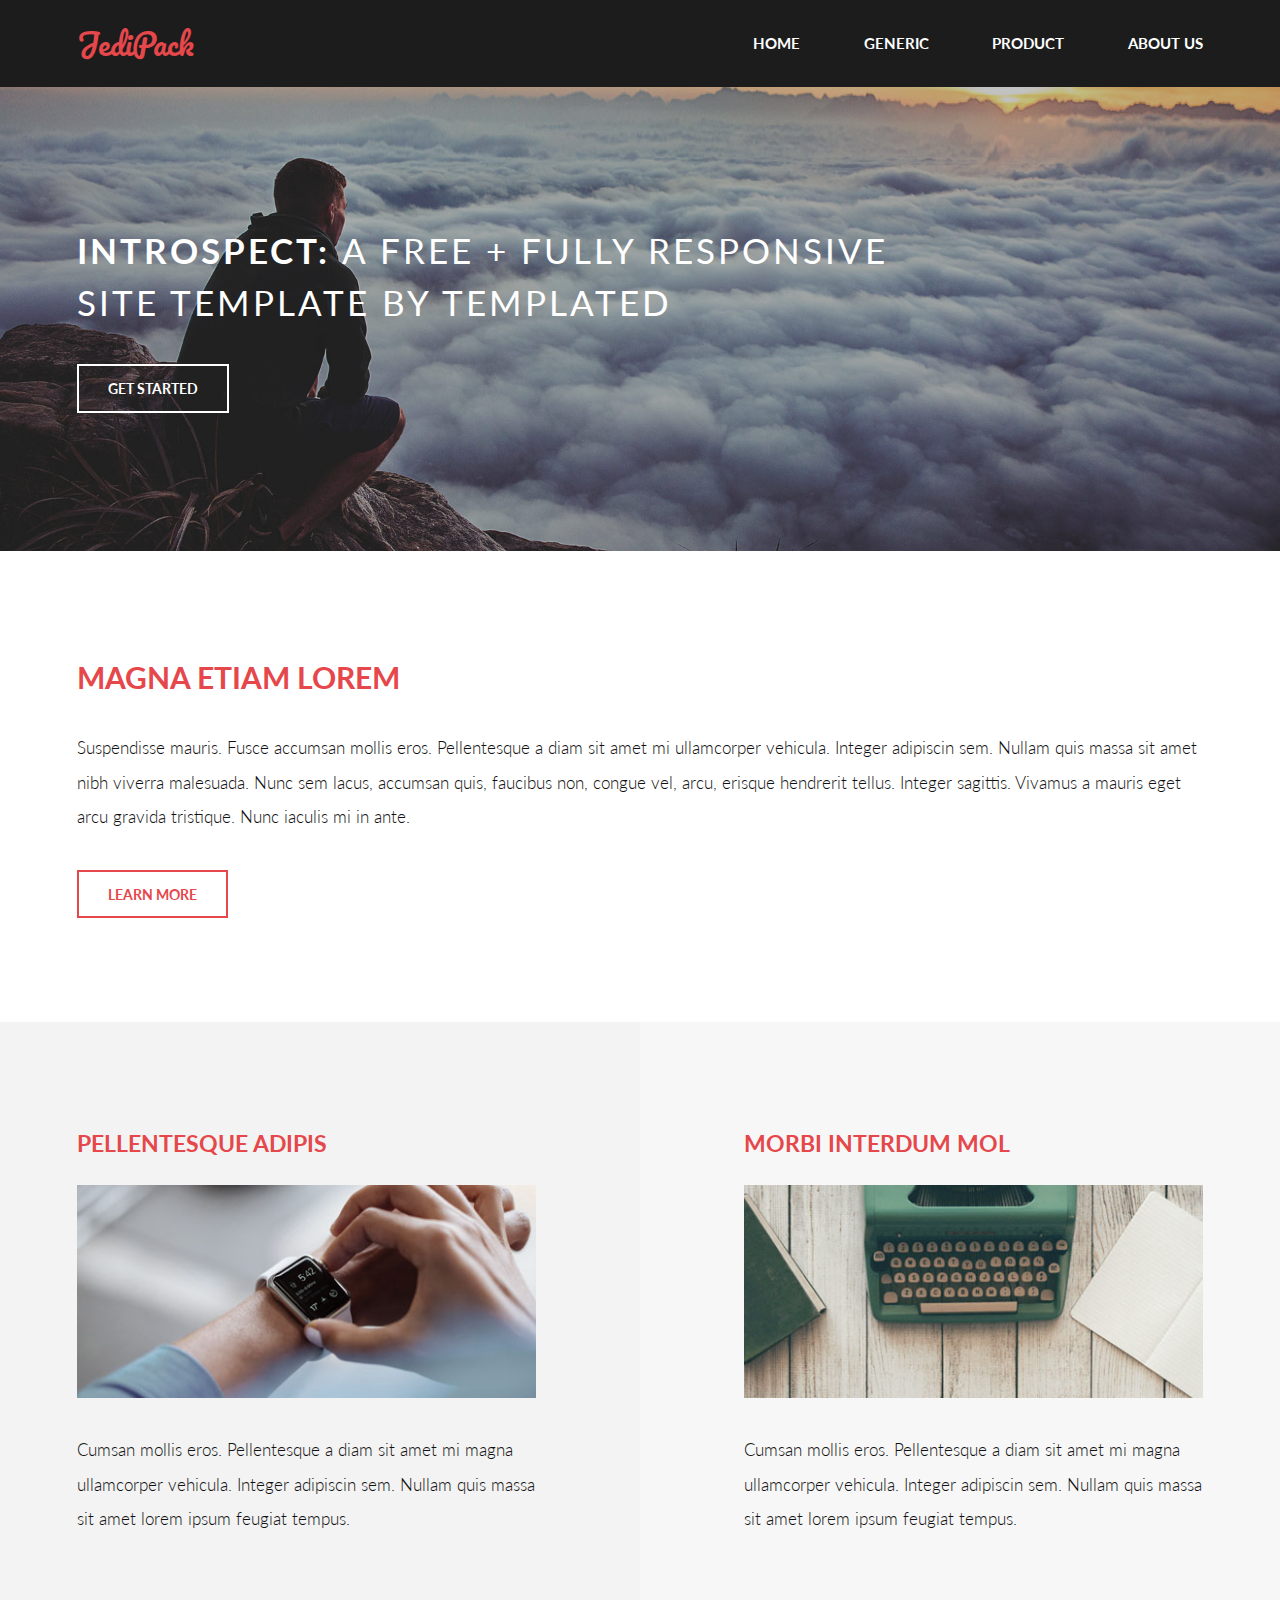
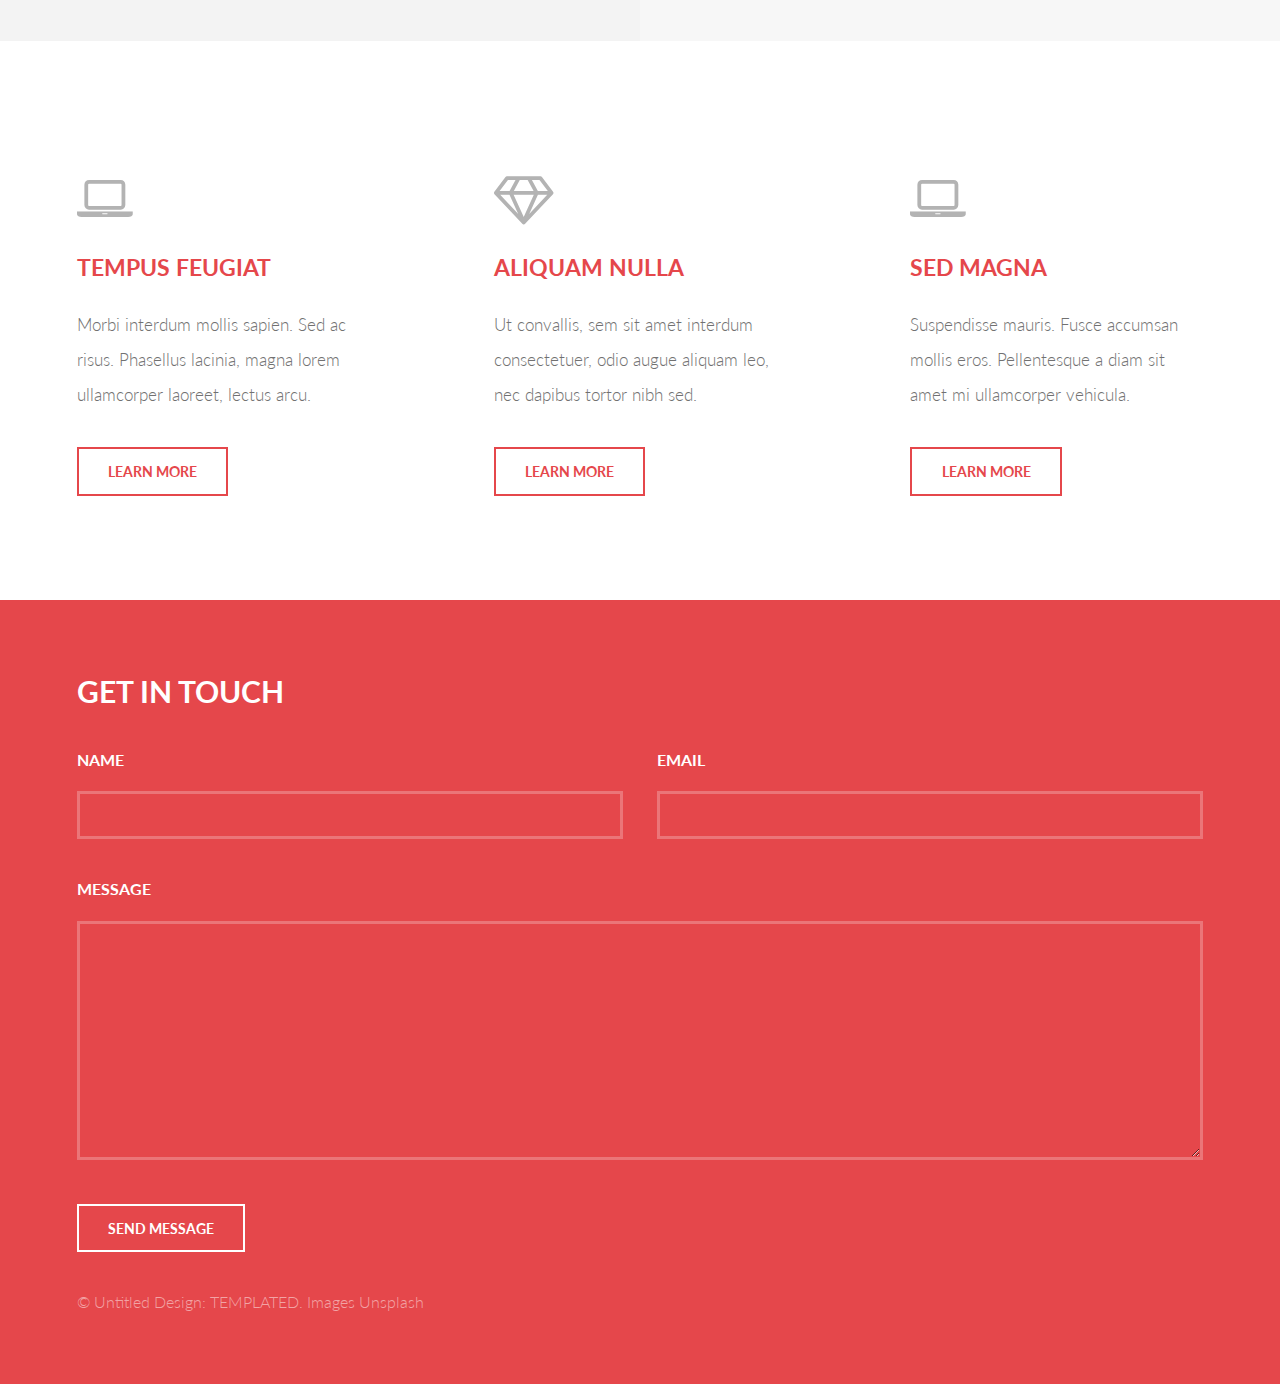
==== commit c30045aa: "Test1" ====
--- a/index.html
+++ b/index.html
@@ -16,11 +16,12 @@
 		<!-- Header -->
 			<header id="header">
 				<div class="inner">
-					<a href="index.html" class="logo">introspect</a>
+					<a href="index.html" class="logo">JediPack</a>
 					<nav id="nav">
 						<a href="index.html">Home</a>
 						<a href="generic.html">Generic</a>
-						<a href="elements.html">Elements</a>
+						<a href="product.html">Product</a>
+						<a href="elements.html">About us</a>
 					</nav>
 				</div>
 			</header>
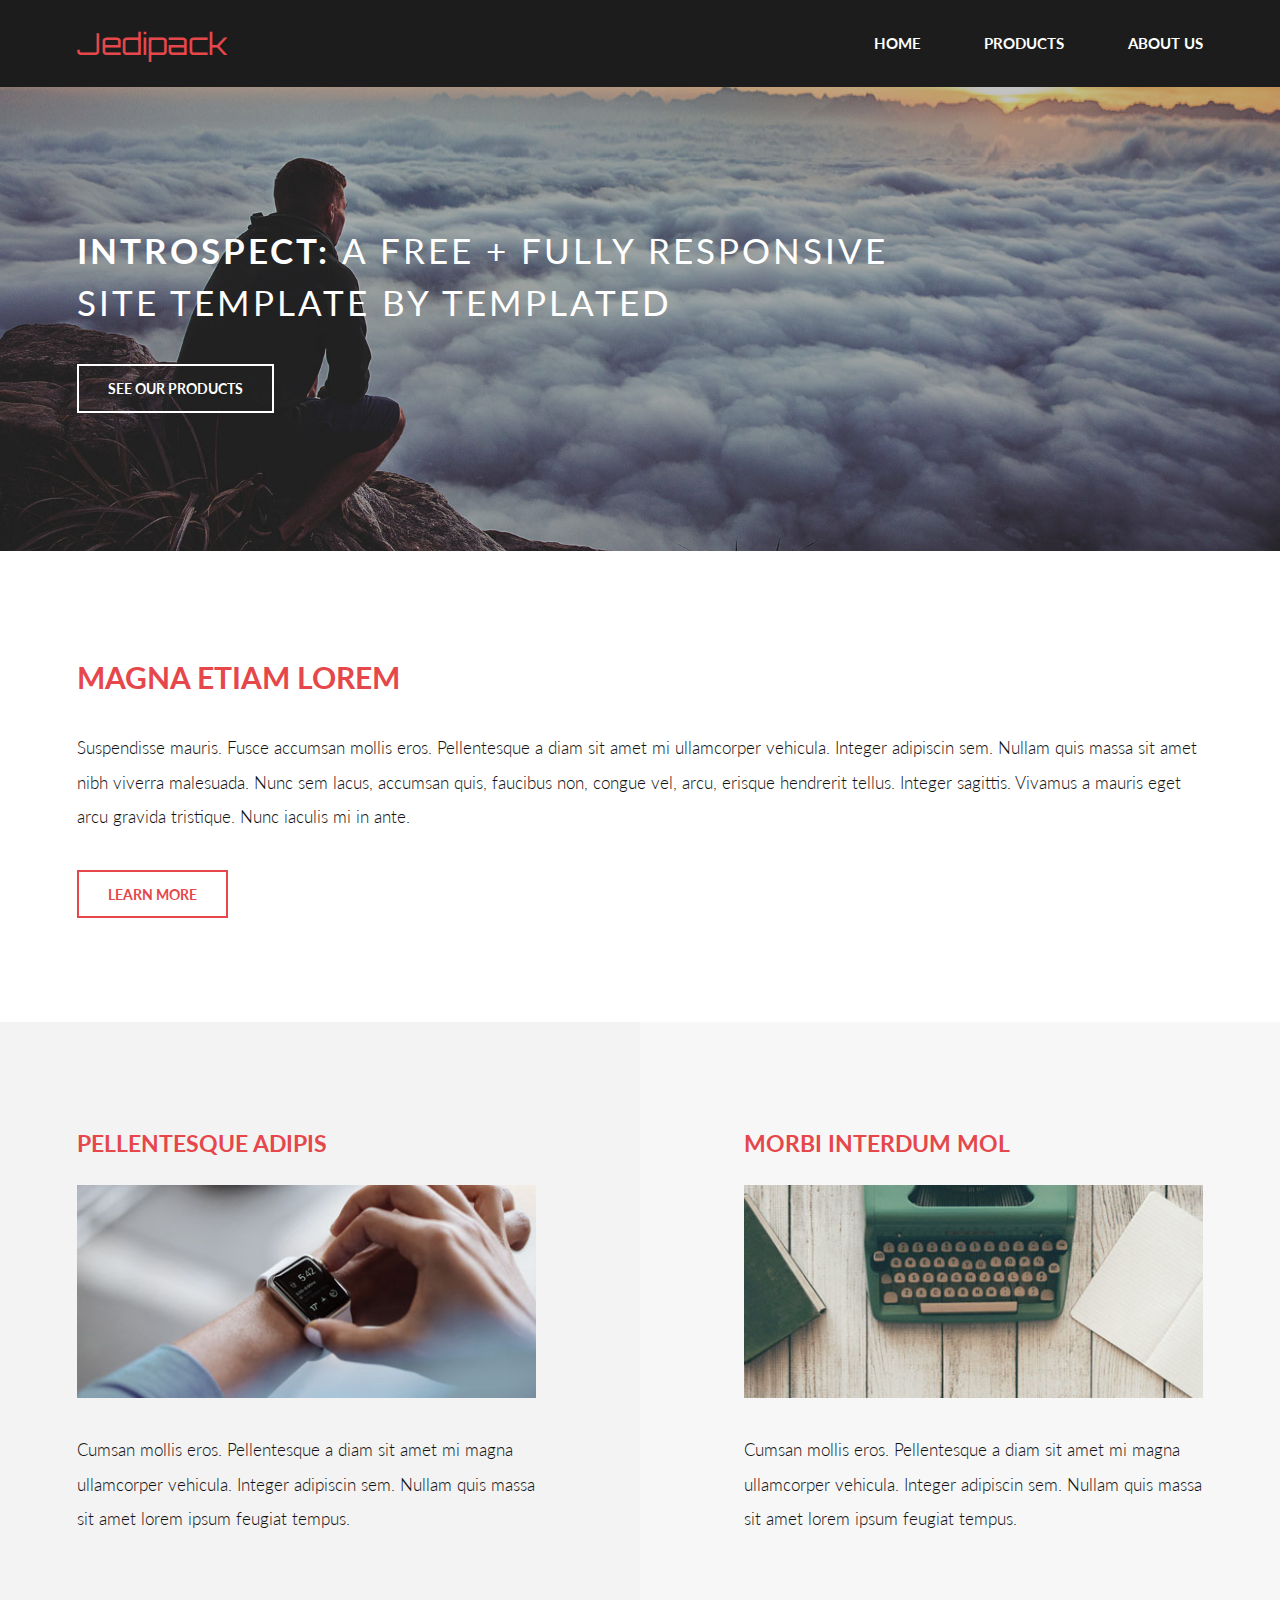
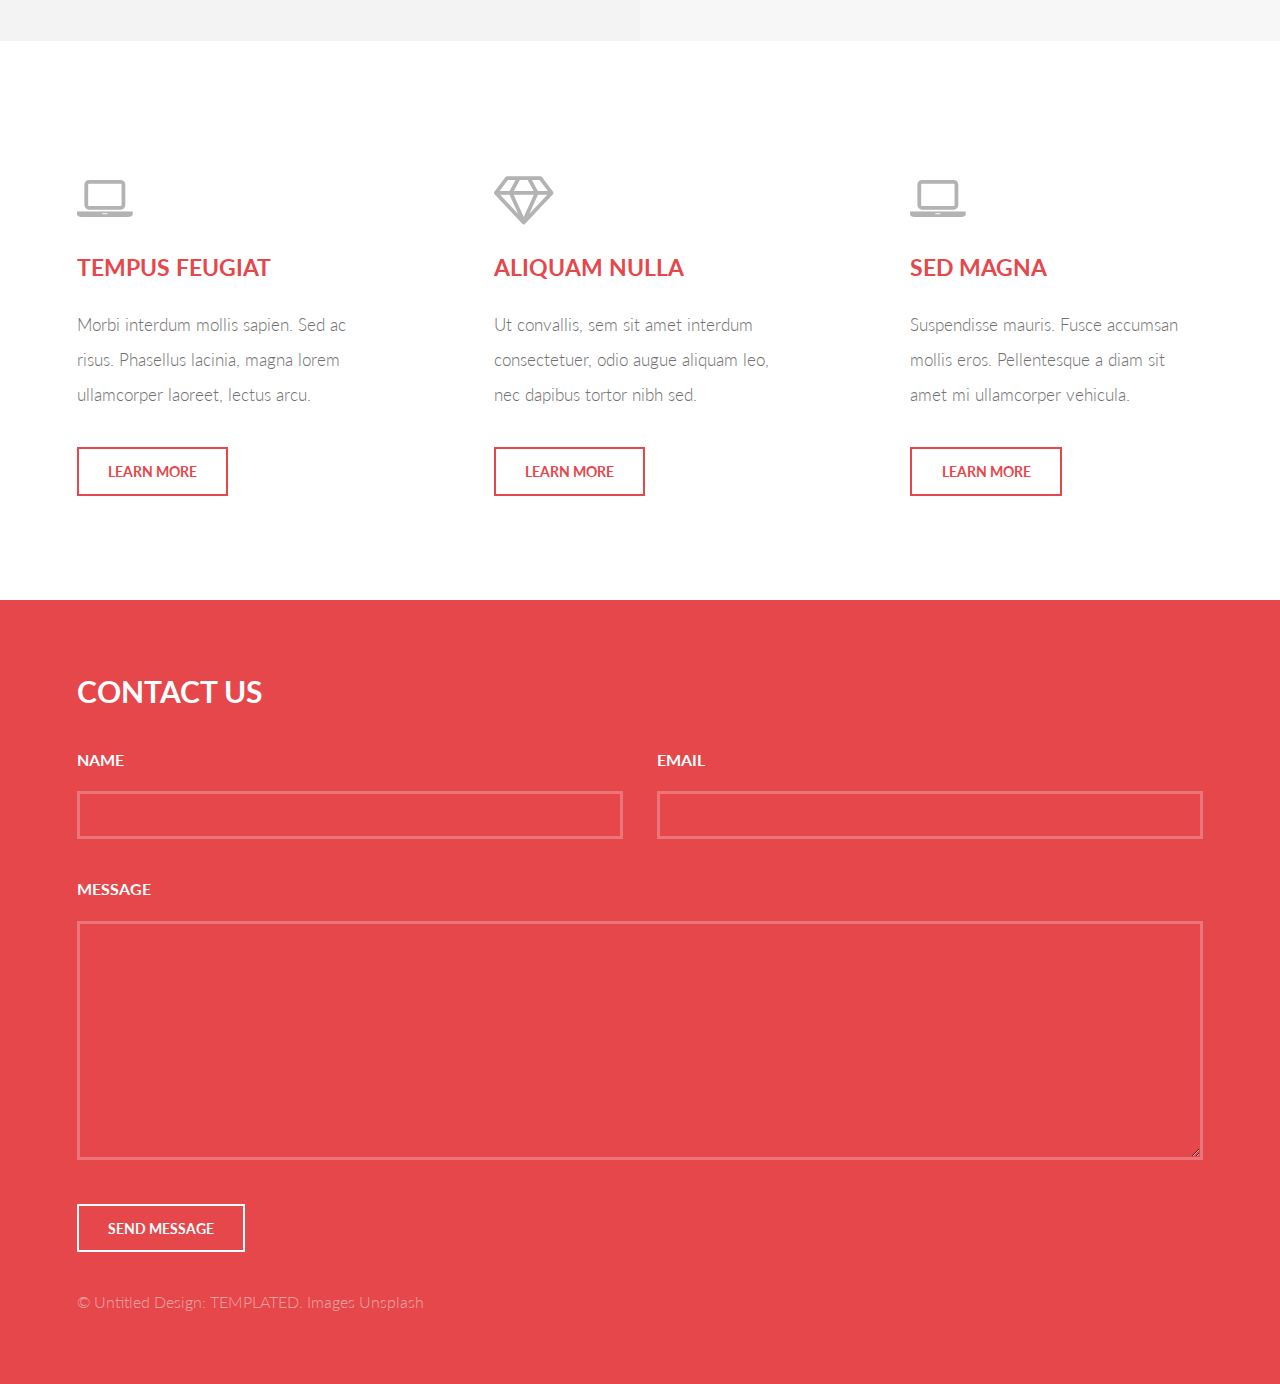
==== commit aacea9f6: "commit1" ====
--- a/index.html
+++ b/index.html
@@ -6,7 +6,7 @@
 -->
 <html>
 	<head>
-		<title>Introspect by TEMPLATED</title>
+		<title>Jedipack</title>
 		<meta charset="utf-8" />
 		<meta name="viewport" content="width=device-width, initial-scale=1, user-scalable=no" />
 		<link rel="stylesheet" href="assets/css/main.css" />
@@ -16,11 +16,10 @@
 		<!-- Header -->
 			<header id="header">
 				<div class="inner">
-					<a href="index.html" class="logo">JediPack</a>
+					<a href="index.html" class="logo">Jedipack</a>
 					<nav id="nav">
 						<a href="index.html">Home</a>
-						<a href="generic.html">Generic</a>
-						<a href="product.html">Product</a>
+						<a href="generic.html">Products</a>
 						<a href="elements.html">About us</a>
 					</nav>
 				</div>
@@ -33,7 +32,7 @@
 					<h1>Introspect: <span>A free + fully responsive<br />
 					site template by TEMPLATED</span></h1>
 					<ul class="actions">
-						<li><a href="#" class="button alt">Get Started</a></li>
+						<li><a href="product.html" class="button alt">See  our products</a></li>
 					</ul>
 				</div>
 			</section>
@@ -125,7 +124,7 @@
 			<section id="footer">
 				<div class="inner">
 					<header>
-						<h2>Get in Touch</h2>
+						<h2>Contact us</h2>
 					</header>
 					<form method="post" action="#">
 						<div class="field half first">
--- a/assets/css/main.css
+++ b/assets/css/main.css
@@ -1,6 +1,6 @@
 @import url(font-awesome.min.css);
 @import url("https://fonts.googleapis.com/css?family=Lato:300,400,700|Pacifico");
-
+@import url("https://fonts.googleapis.com/css?family=Lato:300,400,700|Orbitron");
 /*
 	Introspect by TEMPLATED
 	templated.co @templatedco
@@ -3128,7 +3128,7 @@
 			}
 
 		#header .logo {
-			font-family: 'Pacifico', cursive;
+			font-family: 'Orbitron','Pacifico', cursive;
 			display: inline-block;
 			height: inherit;
 			left: 0;
